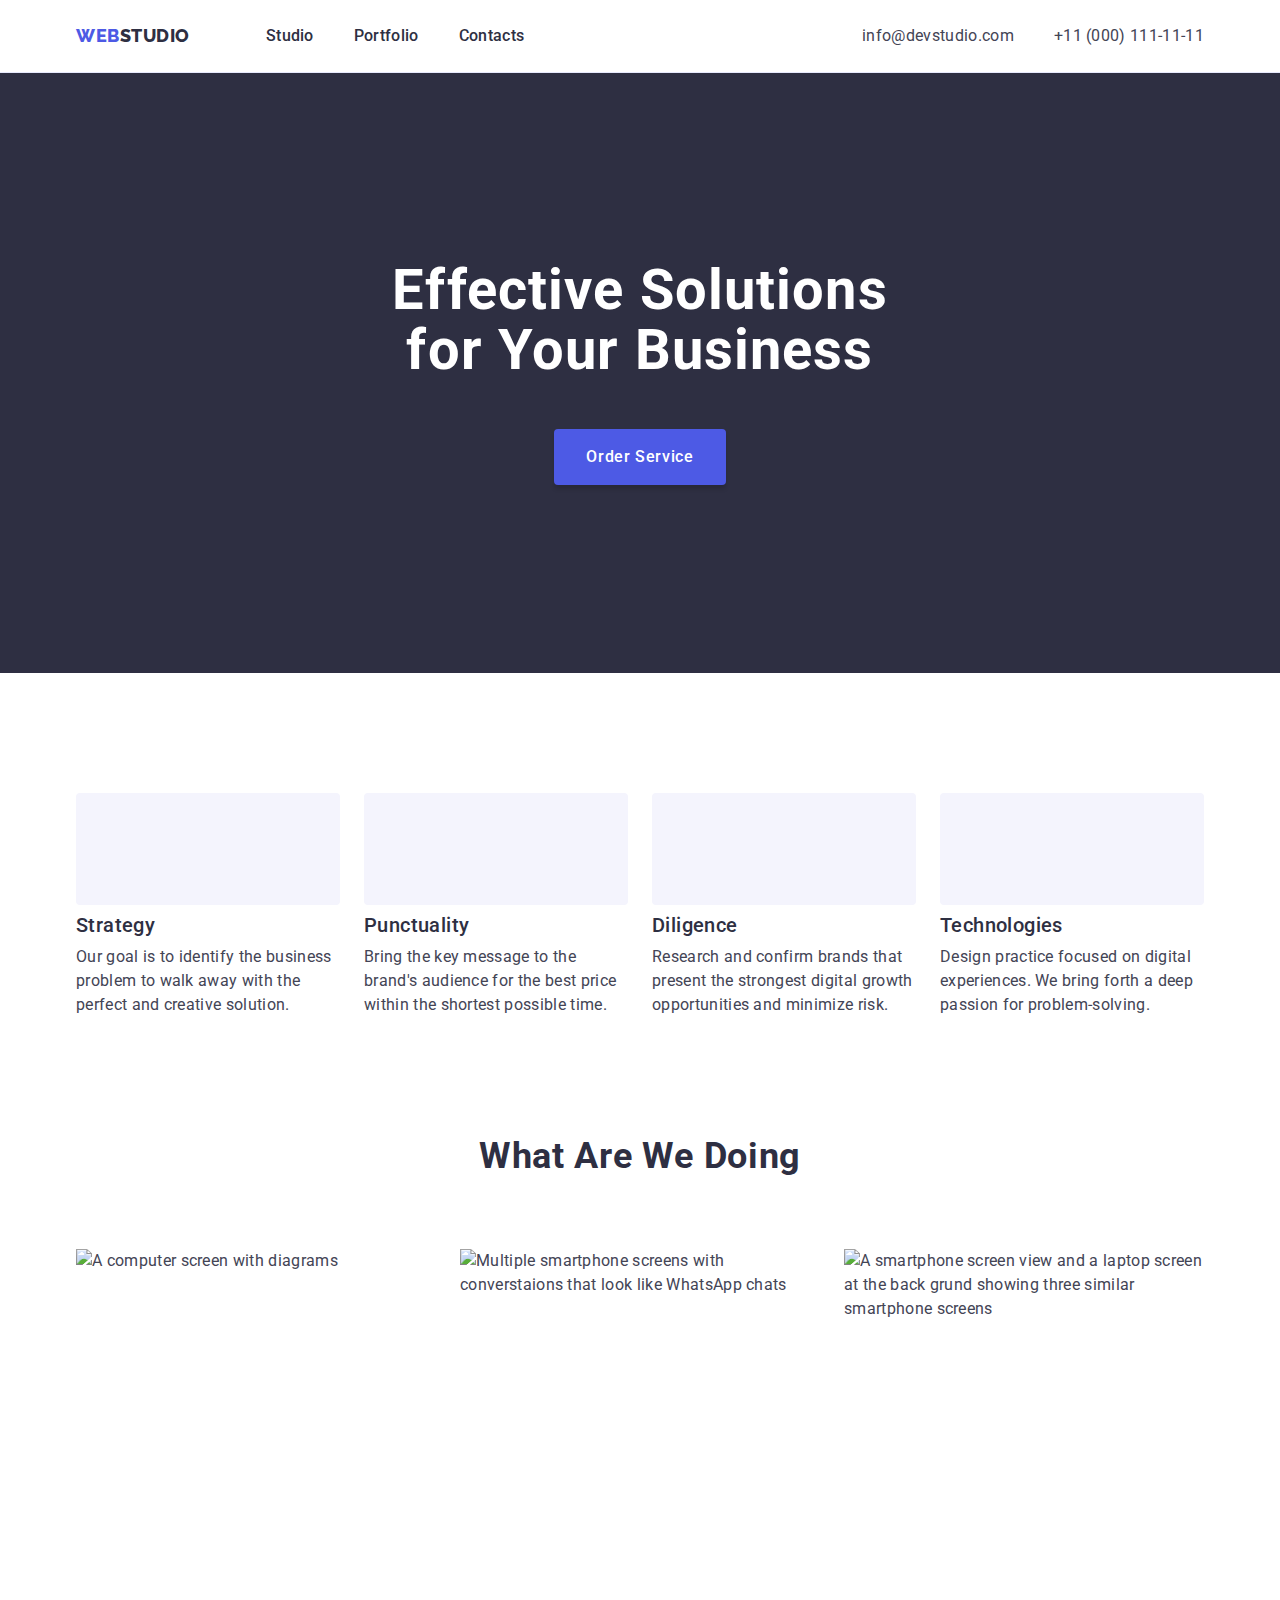
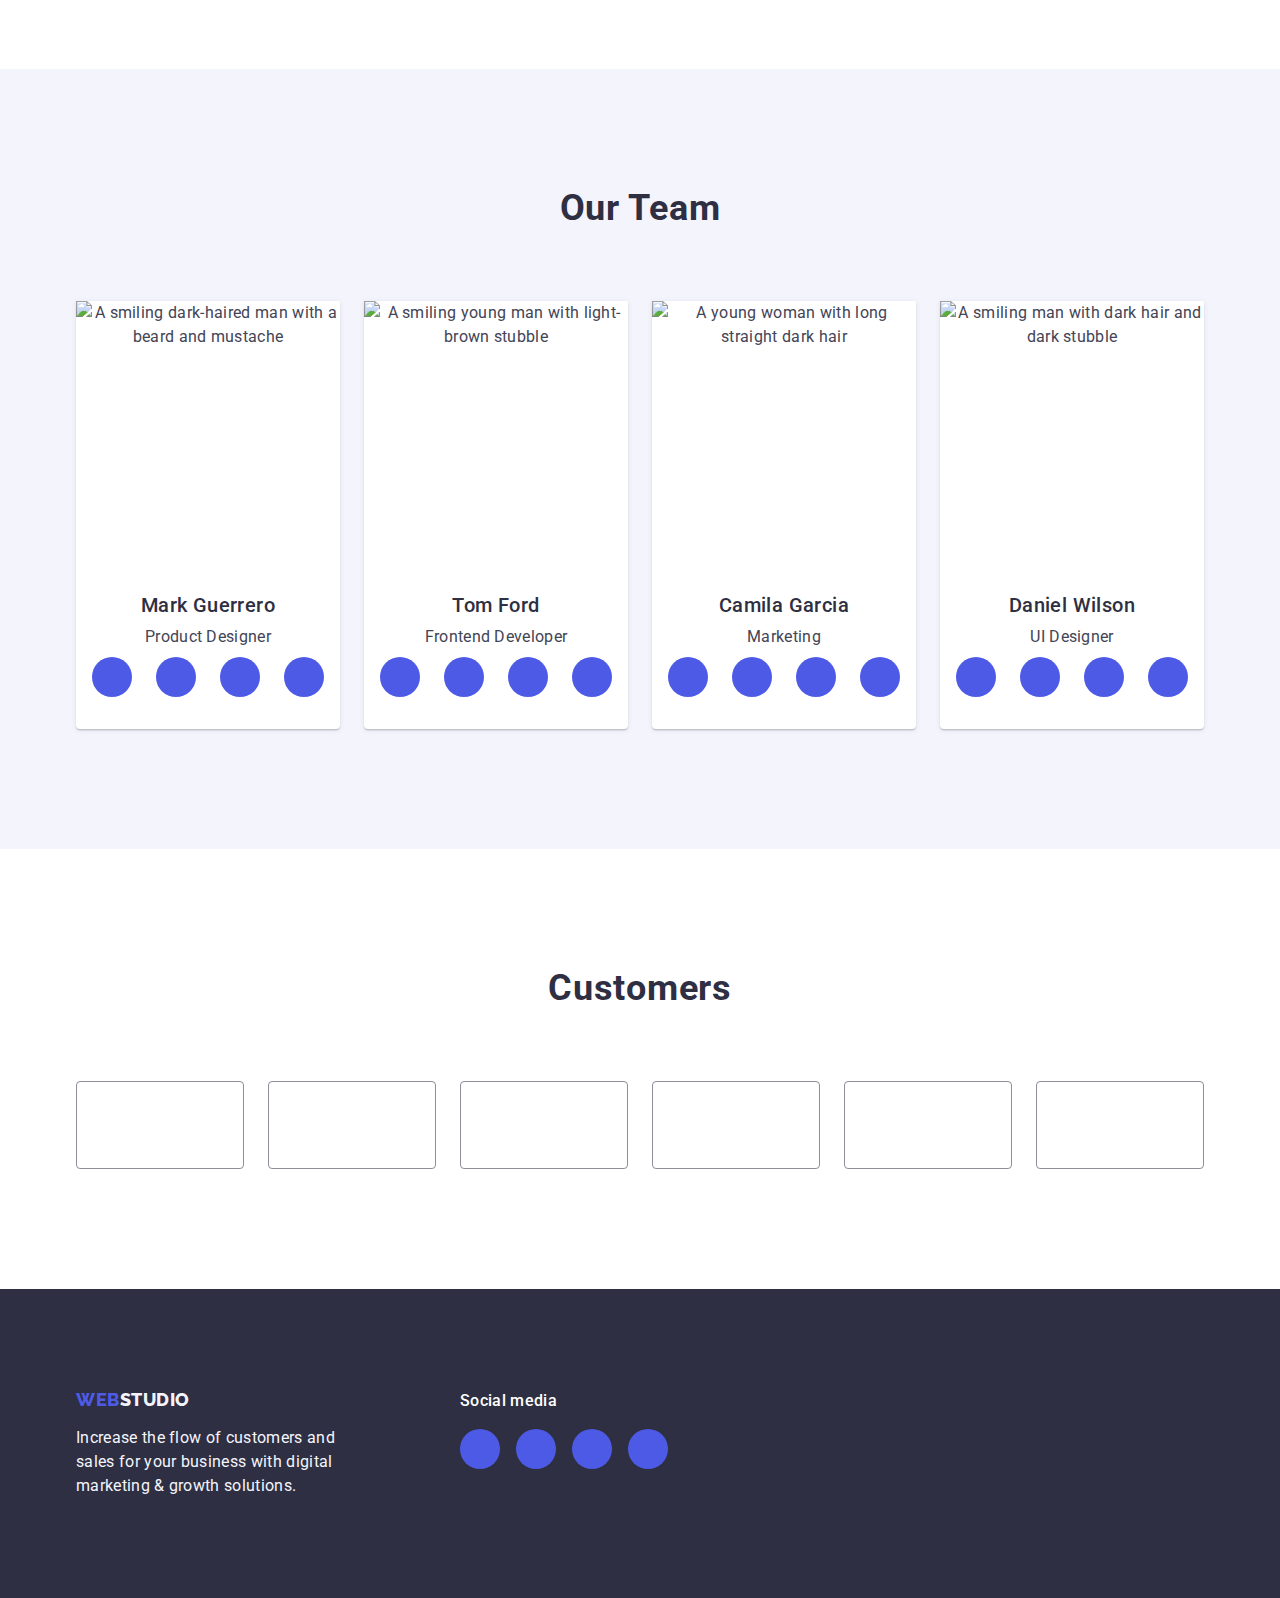
==== index.html @ 1d595c3d "HW-04 attempt 3" ====
<!DOCTYPE html>
<html lang="en">
  <head>
    <meta charset="UTF-8" />
    <meta http-equiv="X-UA-Compatible" content="IE=edge" />
    <meta name="viewport" content="width=device-width, initial-scale=1.0" />
    <title>Studio</title>
    <link rel="preconnect" href="https://fonts.googleapis.com" />
    <link rel="preconnect" href="https://fonts.gstatic.com" crossorigin />
    <link
      href="https://fonts.googleapis.com/css2?family=Raleway:wght@800&family=Roboto:wght@400;500;700;900&display=swap"
      rel="stylesheet" />
    <link
      rel="stylesheet"
      href="https://cdnjs.cloudflare.com/ajax/libs/modern-normalize/1.1.0/modern-normalize.min.css" />
    <link rel="stylesheet" href="./css/styles.css" />
  </head>

  <body>
    <!--Header-->
    <header class="header">
      <div class="container">
        <nav class="site-nav">
          <a class="link logo" href="./index.html"
            >Web<span class="logo-dark">Studio</span></a
          >
          <ul class="site-nav list">
            <li class="item"><a href="./index.html" class="link">Studio</a></li>
            <li class="item">
              <a href="./portfolio.html" class="link">Portfolio</a>
            </li>
            <li class="item"><a href="" class="link">Contacts</a></li>
          </ul>
        </nav>
        <address class="contact-nav">
          <ul class="contact-nav list">
            <li class="item">
              <a href="mailto:info@devstudio.com" class="link"
                >info@devstudio.com</a
              >
            </li>
            <li class="item">
              <a href="tel:+110001111111" class="link">+11 (000) 111-11-11</a>
            </li>
          </ul>
        </address>
      </div>
    </header>

    <!--MAIN-->
    <main>
      <!--Hero-->
      <section class="hero">
        <div class="container">
          <h1 class="hero-title">Effective Solutions for Your Business</h1>
          <button type="button" class="button">Order Service</button>
        </div>
      </section>

      <!--Features-->
      <section class="section features">
        <div class="container">
          <h2 class="section-title" hidden>Our Features</h2>
          <ul class="list feature-list card-set">
            <li class="card-set-item">
              <div class="feature-illustration">
                <svg width="64px" height="64px">
                  <use href="./images/icons.svg#icon-feature-strategy"></use>
                </svg>
              </div>
              <h3 class="item-title">Strategy</h3>
              <p class="paragraph-text">
                Our goal is to identify the business problem to walk away with
                the perfect and creative solution.
              </p>
            </li>
            <li class="card-set-item">
              <div class="feature-illustration">
                <svg width="64px" height="64px">
                  <use href="./images/icons.svg#icon-feature-punctuality"></use>
                </svg>
              </div>
              <h3 class="item-title">Punctuality</h3>
              <p class="paragraph-text">
                Bring the key message to the brand's audience for the best price
                within the shortest possible time.
              </p>
            </li>
            <li class="card-set-item">
              <div class="feature-illustration">
                <svg width="64px" height="64px">
                  <use href="./images/icons.svg#icon-feature-diligence"></use>
                </svg>
              </div>
              <h3 class="item-title">Diligence</h3>
              <p class="paragraph-text">
                Research and confirm brands that present the strongest digital
                growth opportunities and minimize risk.
              </p>
            </li>
            <li class="card-set-item">
              <div class="feature-illustration">
                <svg width="64px" height="64px">
                  <use href="./images/icons.svg#icon-feature-technology"></use>
                </svg>
              </div>
              <h3 class="item-title">Technologies</h3>
              <p class="paragraph-text">
                Design practice focused on digital experiences. We bring forth a
                deep passion for problem-solving.
              </p>
            </li>
          </ul>
        </div>
      </section>

      <!--Work-->
      <section class="section work">
        <div class="container">
          <h2 class="section-title">What are we doing</h2>
          <ul class="list work-list card-set">
            <li class="card-set-item">
              <img
                src="./images/service1.jpg"
                width="360"
                height="300"
                alt="A computer screen with diagrams" />
            </li>
            <li class="card-set-item">
              <img
                src="./images/service2.jpg"
                width="360"
                height="300"
                alt="Multiple smartphone screens with converstaions that look like WhatsApp chats" />
            </li>
            <li class="card-set-item">
              <img
                src="./images/service3.jpg"
                width="360"
                height="300"
                alt="A smartphone screen view and a laptop screen at the back grund showing three similar smartphone screens" />
            </li>
          </ul>
        </div>
      </section>

      <!--Team-->
      <section class="section team">
        <div class="container">
          <h2 class="section-title">Our Team</h2>
          <ul class="list team-list card-set">
            <li class="card-set-item">
              <img
                src="./images/team-mark-guerrero.jpg"
                width="264"
                height="260"
                alt="A smiling dark-haired man with a beard and mustache" />
              <div class="card-content">
                <h3 class="item-title">Mark Guerrero</h3>
                <p class="paragraph-text">Product Designer</p>
                <ul class="list socials">
                  <li class="socials-item">
                    <a
                      class="socials-link link"
                      href=""
                      target="_blank"
                      rel="noopener noreferrer"
                      aria-label="instagram">
                      <svg class="socials-icon" width="16" height="16">
                        <use
                          href="./images/icons.svg#icon-social-instagram"></use>
                      </svg>
                    </a>
                  </li>
                  <li class="socials-item">
                    <a
                      class="socials-link link"
                      href=""
                      target="_blank"
                      rel="noopener noreferrer"
                      aria-label="twitter">
                      <svg class="socials-icon" width="16" height="16">
                        <use
                          href="./images/icons.svg#icon-social-twitter"></use>
                      </svg>
                    </a>
                  </li>
                  <li class="socials-item">
                    <a
                      class="socials-link link"
                      href=""
                      target="_blank"
                      rel="noopener noreferrer"
                      aria-label="facebook"
                      ><svg class="socials-icon" width="16" height="16">
                        <use
                          href="./images/icons.svg#icon-social-facebook"></use>
                      </svg>
                    </a>
                  </li>
                  <li class="socials-item">
                    <a
                      class="socials-link link"
                      href=""
                      target="_blank"
                      rel="noopener noreferrer"
                      aria-label="linked in"
                      ><svg class="socials-icon" width="16" height="16">
                        <use
                          href="./images/icons.svg#icon-social-linkedin"></use>
                      </svg>
                    </a>
                  </li>
                </ul>
              </div>
            </li>
            <li class="card-set-item">
              <img
                src="./images/team-tom-ford.jpg"
                width="264"
                height="260"
                alt="A smiling young man with light-brown stubble" />
              <div class="card-content">
                <h3 class="item-title">Tom Ford</h3>
                <p class="paragraph-text">Frontend Developer</p>
                <ul class="list socials">
                  <li class="socials-item">
                    <a
                      class="socials-link link"
                      href=""
                      target="_blank"
                      rel="noopener noreferrer"
                      aria-label="instagram">
                      <svg class="socials-icon" width="16" height="16">
                        <use
                          href="./images/icons.svg#icon-social-instagram"></use>
                      </svg>
                    </a>
                  </li>
                  <li class="socials-item">
                    <a
                      class="socials-link link"
                      href=""
                      target="_blank"
                      rel="noopener noreferrer"
                      aria-label="twitter">
                      <svg class="socials-icon" width="16" height="16">
                        <use
                          href="./images/icons.svg#icon-social-twitter"></use>
                      </svg>
                    </a>
                  </li>
                  <li class="socials-item">
                    <a
                      class="socials-link link"
                      href=""
                      target="_blank"
                      rel="noopener noreferrer"
                      aria-label="facebook"
                      ><svg class="socials-icon" width="16" height="16">
                        <use
                          href="./images/icons.svg#icon-social-facebook"></use>
                      </svg>
                    </a>
                  </li>
                  <li class="socials-item">
                    <a
                      class="socials-link link"
                      href=""
                      target="_blank"
                      rel="noopener noreferrer"
                      aria-label="linked in"
                      ><svg class="socials-icon" width="16" height="16">
                        <use
                          href="./images/icons.svg#icon-social-linkedin"></use>
                      </svg>
                    </a>
                  </li>
                </ul>
              </div>
            </li>
            <li class="card-set-item">
              <img
                src="./images/team-camila-garcia.jpg"
                width="264"
                height="260"
                alt="A young woman with long straight dark hair" />
              <div class="card-content">
                <h3 class="item-title">Camila Garcia</h3>
                <p class="paragraph-text">Marketing</p>
                <ul class="list socials">
                  <li class="socials-item">
                    <a
                      class="socials-link link"
                      href=""
                      target="_blank"
                      rel="noopener noreferrer"
                      aria-label="instagram">
                      <svg class="socials-icon" width="16" height="16">
                        <use
                          href="./images/icons.svg#icon-social-instagram"></use>
                      </svg>
                    </a>
                  </li>
                  <li class="socials-item">
                    <a
                      class="socials-link link"
                      href=""
                      target="_blank"
                      rel="noopener noreferrer"
                      aria-label="twitter">
                      <svg class="socials-icon" width="16" height="16">
                        <use
                          href="./images/icons.svg#icon-social-twitter"></use>
                      </svg>
                    </a>
                  </li>
                  <li class="socials-item">
                    <a
                      class="socials-link link"
                      href=""
                      target="_blank"
                      rel="noopener noreferrer"
                      aria-label="facebook"
                      ><svg class="socials-icon" width="16" height="16">
                        <use
                          href="./images/icons.svg#icon-social-facebook"></use>
                      </svg>
                    </a>
                  </li>
                  <li class="socials-item">
                    <a
                      class="socials-link link"
                      href=""
                      target="_blank"
                      rel="noopener noreferrer"
                      aria-label="linked in"
                      ><svg class="socials-icon" width="16" height="16">
                        <use
                          href="./images/icons.svg#icon-social-linkedin"></use>
                      </svg>
                    </a>
                  </li>
                </ul>
              </div>
            </li>
            <li class="card-set-item">
              <img
                src="./images/team-daniel-wilson.jpg"
                width="264"
                height="260"
                alt="A smiling man with dark hair and dark stubble" />
              <div class="card-content">
                <h3 class="item-title">Daniel Wilson</h3>
                <p class="paragraph-text">UI Designer</p>
                <ul class="list socials">
                  <li class="socials-item">
                    <a
                      class="socials-link link"
                      href=""
                      target="_blank"
                      rel="noopener noreferrer"
                      aria-label="instagram">
                      <svg class="socials-icon" width="16" height="16">
                        <use
                          href="./images/icons.svg#icon-social-instagram"></use>
                      </svg>
                    </a>
                  </li>
                  <li class="socials-item">
                    <a
                      class="socials-link link"
                      href=""
                      target="_blank"
                      rel="noopener noreferrer"
                      aria-label="twitter">
                      <svg class="socials-icon" width="16" height="16">
                        <use
                          href="./images/icons.svg#icon-social-twitter"></use>
                      </svg>
                    </a>
                  </li>
                  <li class="socials-item">
                    <a
                      class="socials-link link"
                      href=""
                      target="_blank"
                      rel="noopener noreferrer"
                      aria-label="facebook"
                      ><svg class="socials-icon" width="16" height="16">
                        <use
                          href="./images/icons.svg#icon-social-facebook"></use>
                      </svg>
                    </a>
                  </li>
                  <li class="socials-item">
                    <a
                      class="socials-link link"
                      href=""
                      target="_blank"
                      rel="noopener noreferrer"
                      aria-label="linked in"
                      ><svg class="socials-icon" width="16" height="16">
                        <use
                          href="./images/icons.svg#icon-social-linkedin"></use>
                      </svg>
                    </a>
                  </li>
                </ul>
              </div>
            </li>
          </ul>
        </div>
      </section>

      <!--Customers-->
      <section class="section customers">
        <div class="container">
          <h2 class="section-title">Customers</h2>
          <ul class="list customers-list card-set">
            <li class="card-set-item">
              <a
                class="customers-link link"
                href=""
                target="_blank"
                rel="noopener noreferrer"
                aria-label="Customer 1">
                <svg class="customers-icon" width="104" height="56">
                  <use href="./images/icons.svg#icon-customer1"></use>
                </svg>
              </a>
            </li>
            <li class="card-set-item">
              <a
                class="customers-link link"
                href=""
                target="_blank"
                rel="noopener noreferrer"
                aria-label="Customer 2">
                <svg class="customers-icon" width="104" height="56">
                  <use href="./images/icons.svg#icon-customer2"></use>
                </svg>
              </a>
            </li>
            <li class="card-set-item">
              <a
                class="customers-link link"
                href=""
                target="_blank"
                rel="noopener noreferrer"
                aria-label="Customer 3">
                <svg class="customers-icon" width="104" height="56">
                  <use href="./images/icons.svg#icon-customer3"></use>
                </svg>
              </a>
            </li>
            <li class="card-set-item">
              <a
                class="customers-link link"
                href=""
                target="_blank"
                rel="noopener noreferrer"
                aria-label="Customer 4">
                <svg class="customers-icon" width="104" height="56">
                  <use href="./images/icons.svg#icon-customer4"></use>
                </svg>
              </a>
            </li>
            <li class="card-set-item">
              <a
                class="customers-link link"
                href=""
                target="_blank"
                rel="noopener noreferrer"
                aria-label="Customer 5">
                <svg class="customers-icon" width="104" height="56">
                  <use href="./images/icons.svg#icon-customer5"></use>
                </svg>
              </a>
            </li>
            <li class="card-set-item">
              <a
                class="customers-link link"
                href=""
                target="_blank"
                rel="noopener noreferrer"
                aria-label="Customer 6">
                <svg class="customers-icon" width="104" height="56">
                  <use href="./images/icons.svg#icon-customer6"></use>
                </svg>
              </a>
            </li>
          </ul>
        </div>
      </section>
    </main>

    <!--Footer-->
    <footer class="footer">
      <div class="container footer-set">
        <div class="block-one">
          <a class="link logo" href="./index.html"
            >Web<span class="logo-light">Studio</span></a
          >
          <p class="footer-text">
            Increase the flow of customers and sales for your business with
            digital marketing & growth solutions.
          </p>
        </div>
        <div class="block-two">
          <p class="footer-text-bold">Social media</p>
          <ul class="list socials">
            <li class="socials-item">
              <a
                class="socials-link link"
                href=""
                target="_blank"
                rel="noopener noreferrer"
                aria-label="instagram">
                <svg class="socials-icon" width="24" height="24">
                  <use href="./images/icons.svg#icon-social-instagram"></use>
                </svg>
              </a>
            </li>
            <li class="socials-item">
              <a
                class="socials-link link"
                href=""
                target="_blank"
                rel="noopener noreferrer"
                aria-label="twitter">
                <svg class="socials-icon" width="24" height="24">
                  <use href="./images/icons.svg#icon-social-twitter"></use>
                </svg>
              </a>
            </li>
            <li class="socials-item">
              <a
                class="socials-link link"
                href=""
                target="_blank"
                rel="noopener noreferrer"
                aria-label="facebook"
                ><svg class="socials-icon" width="24" height="24">
                  <use href="./images/icons.svg#icon-social-facebook"></use>
                </svg>
              </a>
            </li>
            <li class="socials-item">
              <a
                class="socials-link link"
                href=""
                target="_blank"
                rel="noopener noreferrer"
                aria-label="linked in"
                ><svg class="socials-icon" width="24" height="24">
                  <use href="./images/icons.svg#icon-social-linkedin"></use>
                </svg>
              </a>
            </li>
          </ul>
        </div>
      </div>
    </footer>
  </body>
</html>
---- css/styles.css ----
/* 
    кольори текста логотипа: #4D5AE5, #2E2F42, #F4F4FD
    колір текста навігації та заголовків: #2E2F42
    колір телефона та мейла: #434455
    колір текста на банері: #FFFFFF
    колір осн. текста (в секціях, картках портфоліо): #434455
    колір текста на кнопці: #FFFFFF
    колір фону верхньої секції та футера: #2E2F42
    колір фону нашої команди: #F4F4FD
    колір рамок: #E7E9FC
    колір кнопок портфоліо: #F4F4FD
    колір акценту кнопки фільтру портфоліо: #404BBF
    колір текста в футері: #F4F4FD
    */

:root {
  --dark-text-color: #2e2f42;
  --brand-color: #4d5ae5;
  --light-text-color: #f4f4fd;
  --subtle-text-color: #8e8f99;
  --primary-text-color: #434455;
  --white-text-color: #ffffff;
  --black-text-color: #000000;
  --primary-bg-color: #ffffff;
  --light-bg-color: #f4f4fd;
  --dark-bg-color: #2e2f42;
  --border-color: #e7e9fc;
  --accent-color: #404bbf;
  --success-color: #31d0aa;
  --indent: 48px 24px;
}

/* Box sizing (Те саме прописано в modern-normalize)
html {
  box-sizing: border-box;
}
*,
*::before,
*::after {
  box-sizing: inherit;
}
*/

/* 
==========================================
Reset 
==========================================
*/

h1,
h2,
h3,
h4,
h5,
h6,
p {
  margin: 0;
}

ul,
ol {
  padding: 0;
  margin: 0;
}

img {
  display: block;
}

/* 
==========================================
Styles 
==========================================
*/

body {
  background-color: var(--primary-bg-color);
  color: var(--primary-text-color);
  font-family: Roboto, sans-serif;
  font-size: 16px;
  line-height: 1.5;
  letter-spacing: 0.02em;
}

.paragraph-text {
  color: var(--primary-text-color);
  font-size: 16px;
}

.logo {
  font-family: Raleway, sans-serif;
  font-weight: 800;
  font-size: 18px;
  line-height: 1.17;
  letter-spacing: 0.03em;
  text-transform: uppercase;
  color: var(--brand-color);
}

.logo-dark {
  color: var(--dark-text-color);
}

.logo-light {
  color: var(--light-text-color);
}

.list {
  list-style: none;
}

.link {
  text-decoration: none;
}

.button {
  display: inline-block;
  border: none;
  border-radius: 4px;
  cursor: pointer;
  font-family: inherit;
  font-weight: 500;
  font-size: 16px;
  line-height: 1.5;
  letter-spacing: 0.04em;
}

.container {
  width: 1158px;
  margin: 0 auto;
  padding-left: 15px;
  padding-right: 15px;
}

.section {
  padding-top: 120px;
  padding-bottom: 120px;
}

.section-title {
  margin-top: 0;
  margin-bottom: 72px;
  color: var(--dark-text-color);
  font-size: 36px;
  line-height: 1.11;
  text-align: center;
  letter-spacing: 0.02em;
  text-transform: capitalize;
}

.item-title {
  margin-top: 0;
  margin-bottom: 8px;
  color: var(--dark-text-color);
  font-weight: 500;
  font-size: 20px;
  line-height: 1.2;
  letter-spacing: 0.02em;
}

/* ========== Card set ========== */

.card-set {
  display: flex;
  flex-wrap: wrap;
  gap: var(--indent);
}

.card-set-item {
  flex-basis: calc((100% - var(--indent) * (var(--items) - 1)) / var(--items));
}

/* ========== Header ========== */

.header {
  background: var(--primary-bg-color);
  border-bottom: 1px solid var(--border-color);
  box-shadow: 0px 2px 1px rgba(46, 47, 66, 0.08),
    0px 1px 1px rgba(46, 47, 66, 0.16), 0px 1px 6px rgba(46, 47, 66, 0.08);
}

.header .container {
  display: flex;
  align-items: center;
}

.header .link {
  display: block;
  padding-top: 24px;
  padding-bottom: 24px;
}

.header .logo {
  margin-right: 76px;
}

/* ========== site-nav, contact-nav ========== */

.site-nav {
  display: flex;
  margin-right: auto;
  align-items: center;
}

.contact-nav {
  display: flex;
  margin-left: auto;
  font-style: normal;
}

.site-nav.list,
.contact-nav.list {
  gap: 40px;
}

/*
.site-nav.list .item:not(:last-child),
.contact-nav.list .item:not(:last-child) {
  margin-right: 40px;
}
*/
/*
.site-nav.list .link,
.contact-nav.list .link {
  padding-top: 24px;
  padding-bottom: 24px;
}
*/

.site-nav.list .link {
  color: var(--dark-text-color);
  font-weight: 500;
}
.contact-nav.list .link {
  color: var(--primary-text-color);
}
.site-nav .link:hover,
.site-nav .link:focus,
.contact-nav .link:hover,
.contact-nav .link:focus {
  color: var(--accent-color);
}
.site-nav .link.current {
  color: var(--accent-color);
}

/* ========== Hero ========== */

/* Hero background */

.hero {
  max-width: 1440px;
  margin-left: auto;
  margin-right: auto;
  background-color: var(--dark-bg-color);
  background-image: linear-gradient(
      rgba(46, 47, 66, 0.7),
      rgba(46, 47, 66, 0.7)
    ),
    url("../images/hero.jpg");
  background-repeat: no-repeat;
  background-position: center;
  background-size: cover;
  text-align: center;
  padding: 188px 0;
}

/* Hero title. Effective Solutions for Your Business */
.hero-title {
  max-width: 496px;
  margin-top: 0;
  margin-bottom: 48px;
  margin-left: auto;
  margin-right: auto;
  font-size: 56px;
  line-height: 1.07;
  letter-spacing: 0.02em;
  color: var(--white-text-color);
}

/* Hero button. Order Service */
.hero .button {
  display: block;
  margin: auto;
  padding: 16px 32px;
  background-color: var(--brand-color);
  color: var(--white-text-color);
  box-shadow: 0px 4px 4px rgba(0, 0, 0, 0.15);
}
.hero .button:hover,
.hero .button:focus {
  background-color: var(--accent-color);
  color: var(--white-text-color);
}

/* ========== Sections ========== */

/* ========== Features ========== */

.section.features {
  padding-bottom: 0;
}

.feature-list {
  --items: 4;
  gap: 24px;
}

.feature-list .card-set-item {
  max-width: 264px;
}

.feature-list .title {
  color: var(--title-text-color);
}

.feature-illustration {
  display: flex;
  justify-content: center;
  align-items: center;
  height: 112px;
  padding: 24px 100px;
  margin-bottom: 8px;
  border-radius: 4px;
  background-color: var(--light-bg-color);
}

/*
.feature-list .card-set-item::before {
  display: block;
  content: ‘’;
  height: 112px;
  background-size: contain;
  background-repeat: no-repeat;
  background-position: center;
  background-color: --light-bg-color;
}
*/

/*
.feature-list {
  display: flex;
  justify-content: center;
}
.feature-list .item {
  width: 264px;
}
.feature-list .item:not(:last-child) {
  margin-right: 24px;
}
*/

/* Work */

.work-list {
  --items: 3;
  gap: 24px;
}

/*
.work-list {
  display: flex;
  justify-content: center;
}
.work-list .item:not(:last-child) {
  margin-right: 24px;
}
*/

/* Team */

.team {
  background-color: var(--light-bg-color);
}

.team-list {
  --items: 4;
  gap: 24px;
}

.team-list .card-set-item {
  flex-basis: calc((100% - 3 * 24px) / 4);
  border-radius: 0px 0px 4px 4px;
  background-color: var(--primary-bg-color);
  box-shadow: 0px 1px 6px rgba(46, 47, 66, 0.08),
    0px 1px 1px rgba(46, 47, 66, 0.16), 0px 2px 1px rgba(46, 47, 66, 0.08);
  text-align: center;
}

/*
.team-list {
  display: flex;
  justify-content: center;
}
.team-list .item:not(:last-child) {
  margin-right: 24px;
}
*/

.card-content {
  padding: 32px 16px;
}

.team-list .title {
  color: var(--title-text-color);
}

.team-list .paragraph-text {
  margin-bottom: 8px;
}

.team .socials {
  display: flex;
  justify-content: center;
  align-items: center;
  gap: 24px;
}

.team .socials-link {
  display: flex;
  justify-content: center;
  align-items: center;
  width: 40px;
  height: 40px;
  background-color: var(--brand-color);
  border-radius: 50%;
}

.team .socials-link:hover,
.team .socials-link:focus {
  background-color: var(--success-color);
}

.customers .section-title {
  line-height: 1.11;
}

.customers-list {
  --items: 6;
  gap: 24px;
}

.customers-list .card-set-item {
  flex-basis: calc((100% - 5 * 24px) / 6);
}

.customers-link {
  display: flex;
  justify-content: center;
  align-items: center;
  width: 168px;
  height: 88px;
  background-color: var(--primary-bg-color);
  border: 1px solid var(--subtle-text-color);
  border-radius: 4px;
  color: var(--subtle-text-color);
}

.customers-link:hover,
.customers-link:focus {
  border-color: var(--accent-color);
  color: var(--accent-color);
}

.customers-icon {
  fill: currentColor;
  width: 100%;
  height: 100%;
}

/*.customers-list .card-set-item {
  width: 168px;
  height: 88px;
  border: 1px solid var(--subtle-text-color);
  border-radius: 4px;
  background-color: var(--primary-bg-color);
  text-align: center;
}
*/

/* ========== Portfolio ========== */

.section.portfolio {
  padding-top: 96px;
}

.portfolio-filter {
  display: flex;
  justify-content: center;
  margin-bottom: 72px;
}

.portfolio-filter .item:not(:last-child) {
  margin-right: 24px;
}

.portfolio .button {
  padding: 12px 24px;
  background-color: var(--light-bg-color);
  border: 1px solid var(--border-color);
  color: var(--brand-color);
}

.portfolio .button:hover,
.portfolio .button:focus {
  background-color: var(--accent-color);
  color: var(--white-text-color);
  border: 1px solid transparent;
  box-shadow: 0px 3px 1px rgba(0, 0, 0, 0.1), 0px 2px 1px rgba(0, 0, 0, 0.08),
    0px 2px 2px rgba(0, 0, 0, 0.12);
}

.portfolio-list {
  --items: 3;
}

.portfolio-list .link {
  display: block;
}

.portfolio-list .link:hover,
.portfolio-list .link:focus {
  box-shadow: 0px 1px 6px rgba(46, 47, 66, 0.08),
    0px 1px 1px rgba(46, 47, 66, 0.16), 0px 2px 1px rgba(46, 47, 66, 0.08);
}

.portfolio-list .card-content {
  border-right: 1px solid var(--border-color);
  border-bottom: 1px solid var(--border-color);
  border-left: 1px solid var(--border-color);
}

/*
.portfolio-list {
  display: flex;
  flex-wrap: wrap;
  justify-content: center;
}
.portfolio-list .item {
  margin-right: 24px;
  margin-bottom: 48px;
}
.portfolio-list .item:nth-child(3n) {
  margin-right: 0;
}
.portfolio-list .item:nth-last-child(-n + 3) {
  margin-bottom: 0;
}
*/

.portfolio-list .title {
  color: var(--title-text-color);
}

/* ========== Footer ========== */

.footer {
  padding-top: 100px;
  padding-bottom: 100px;
  background-color: var(--dark-bg-color);
}

.footer-set {
  display: flex;
  align-items: baseline;
}

.footer .logo {
  display: inline-block;
  margin-bottom: 16px;
}

.footer-text {
  color: var(--light-text-color);
}

.footer-text-bold {
  font-size: 16px;
  font-weight: 500;
  line-height: 1.5;
  letter-spacing: 0.02em;
  color: var(--white-text-color);
  margin-bottom: 16px;
}

.block-one {
  max-width: 264px;
  margin-right: 120px;
}

.block-two {
  max-width: 208px;
}

.footer .socials {
  display: flex;
  align-items: center;
  gap: 16px;
}

.footer .socials-link {
  display: flex;
  justify-content: center;
  align-items: center;
  width: 40px;
  height: 40px;
  background-color: var(--brand-color);
  border-radius: 50%;
}

.footer .socials-link:hover,
.footer .socials-link:focus {
  background-color: var(--success-color);
}
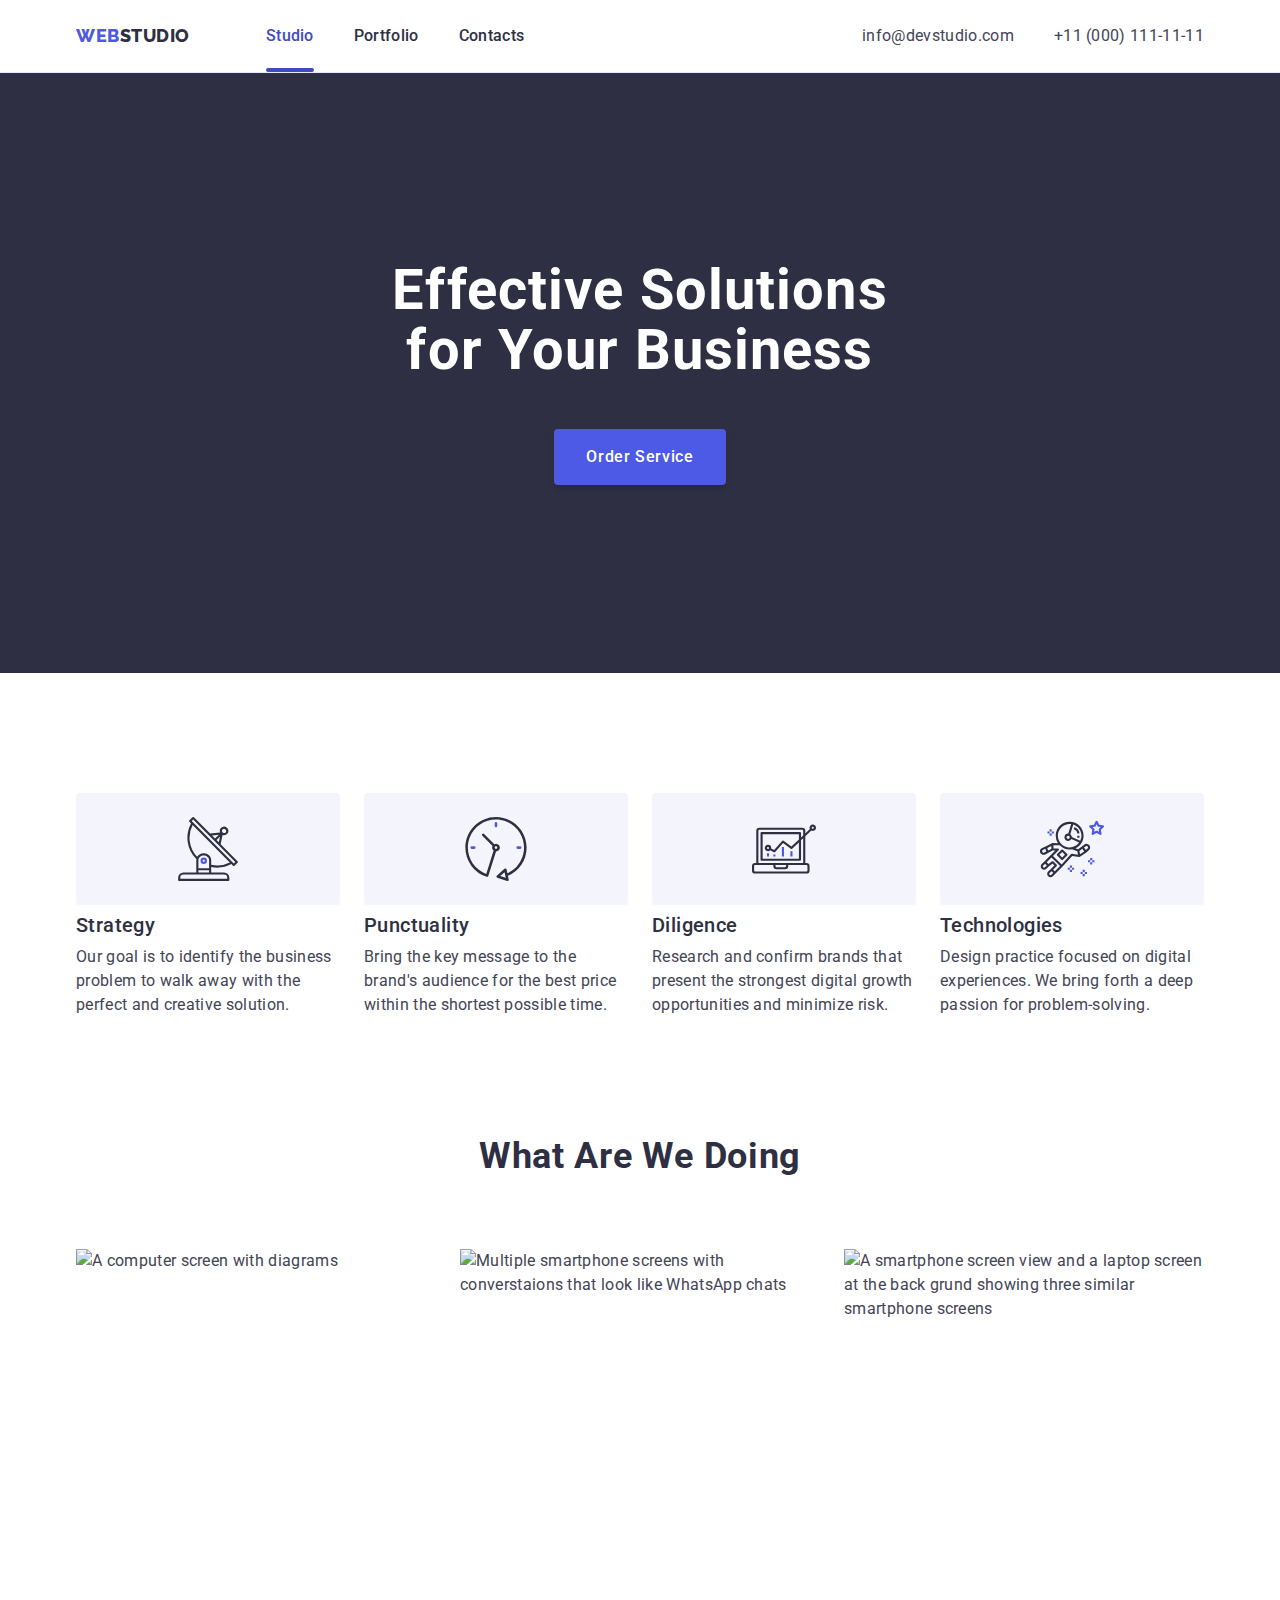
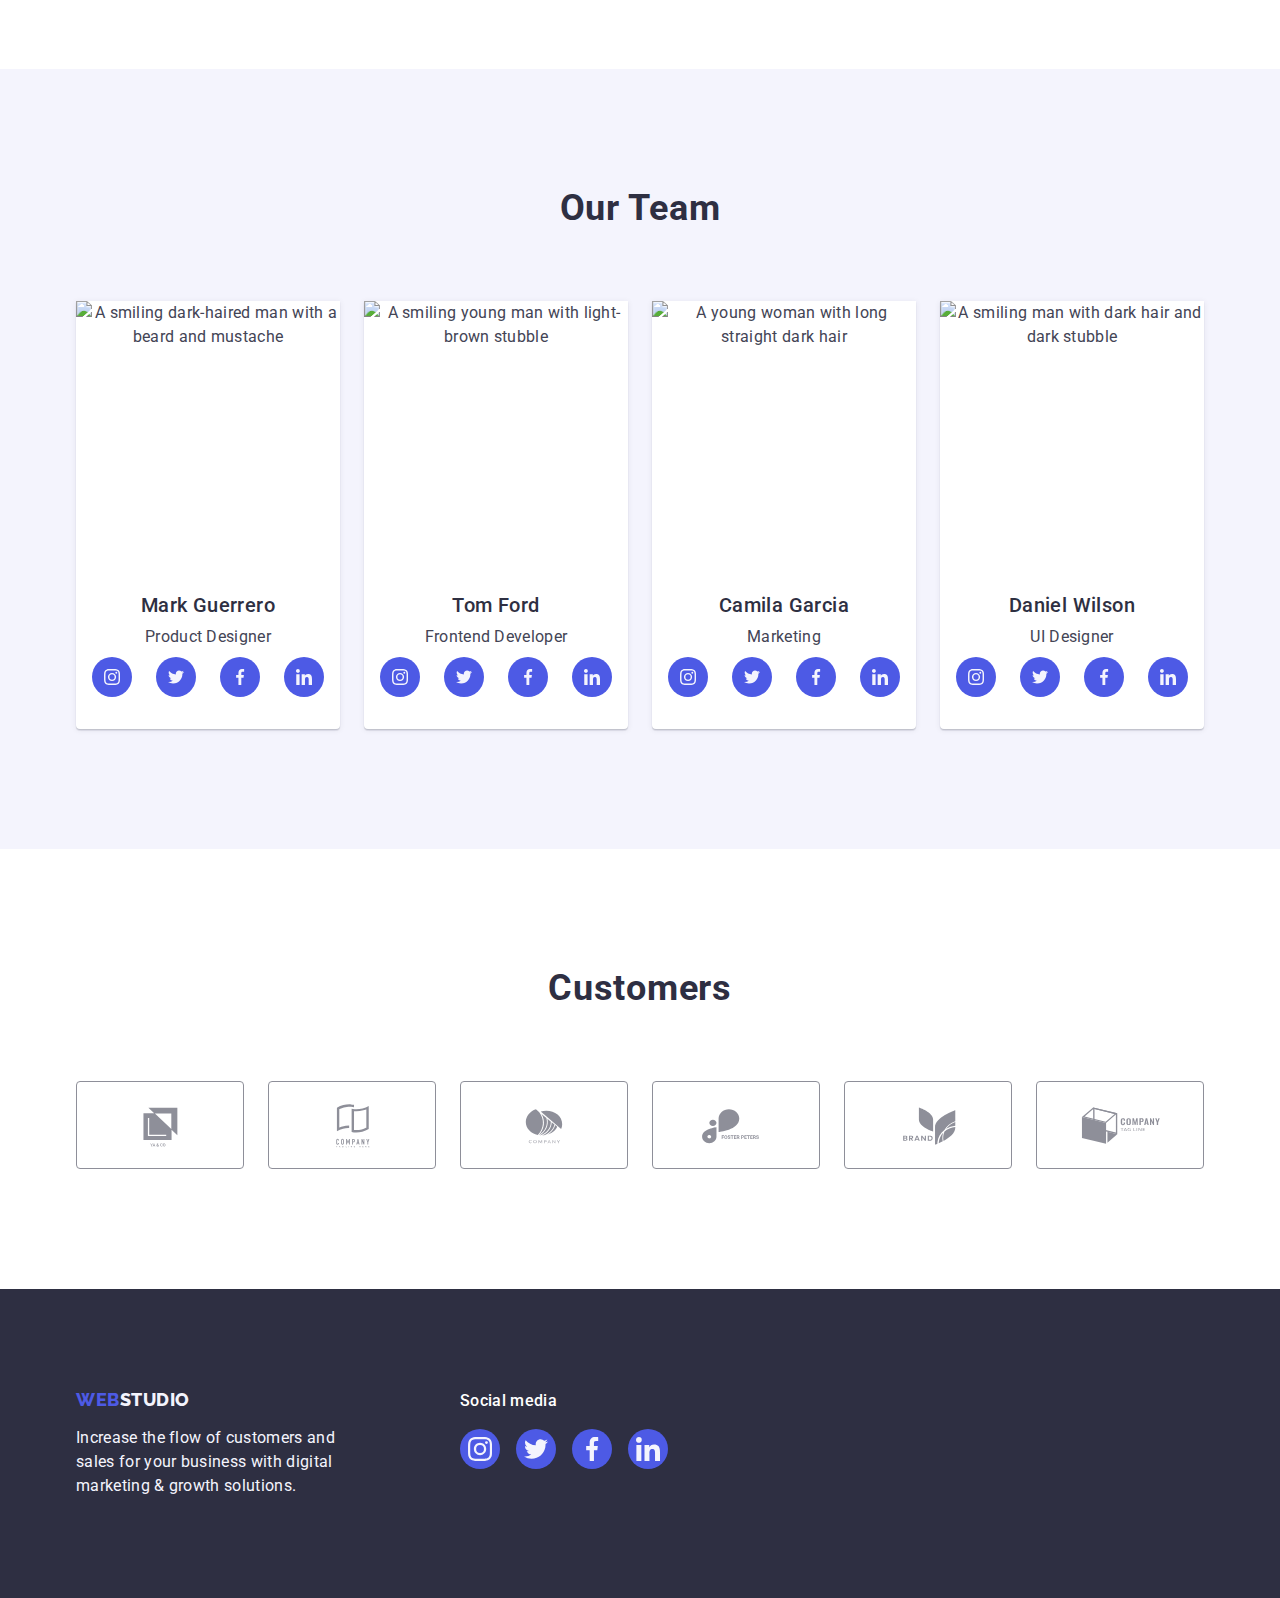
==== commit 32cfbcb7: "almost all - modal, overlay, transitions" ====
--- a/index.html
+++ b/index.html
@@ -21,11 +21,9 @@
     <header class="header">
       <div class="container">
         <nav class="site-nav">
-          <a class="link logo" href="./index.html"
-            >Web<span class="logo-dark">Studio</span></a
-          >
+          <a class="link logo" href="./index.html">Web<span class="logo-dark">Studio</span></a>
           <ul class="site-nav list">
-            <li class="item"><a href="./index.html" class="link">Studio</a></li>
+            <li class="item"><a href="./index.html" class="link current">Studio</a></li>
             <li class="item">
               <a href="./portfolio.html" class="link">Portfolio</a>
             </li>
@@ -35,9 +33,7 @@
         <address class="contact-nav">
           <ul class="contact-nav list">
             <li class="item">
-              <a href="mailto:info@devstudio.com" class="link"
-                >info@devstudio.com</a
-              >
+              <a href="mailto:info@devstudio.com" class="link">info@devstudio.com</a>
             </li>
             <li class="item">
               <a href="tel:+110001111111" class="link">+11 (000) 111-11-11</a>
@@ -53,61 +49,57 @@
       <section class="hero">
         <div class="container">
           <h1 class="hero-title">Effective Solutions for Your Business</h1>
-          <button type="button" class="button">Order Service</button>
+          <button type="button" class="button" data-modal-open>Order Service</button>
         </div>
       </section>
 
       <!--Features-->
       <section class="section features">
         <div class="container">
-          <h2 class="section-title" hidden>Our Features</h2>
+          <h2 class="section-title visually-hidden">Our Features</h2>
           <ul class="list feature-list card-set">
             <li class="card-set-item">
               <div class="feature-illustration">
-                <svg width="64px" height="64px">
+                <svg width="64" height="64">
                   <use href="./images/icons.svg#icon-feature-strategy"></use>
                 </svg>
               </div>
               <h3 class="item-title">Strategy</h3>
               <p class="paragraph-text">
-                Our goal is to identify the business problem to walk away with
-                the perfect and creative solution.
+                Our goal is to identify the business problem to walk away with the perfect and creative solution.
               </p>
             </li>
             <li class="card-set-item">
               <div class="feature-illustration">
-                <svg width="64px" height="64px">
+                <svg width="64" height="64">
                   <use href="./images/icons.svg#icon-feature-punctuality"></use>
                 </svg>
               </div>
               <h3 class="item-title">Punctuality</h3>
               <p class="paragraph-text">
-                Bring the key message to the brand's audience for the best price
-                within the shortest possible time.
+                Bring the key message to the brand's audience for the best price within the shortest possible time.
               </p>
             </li>
             <li class="card-set-item">
               <div class="feature-illustration">
-                <svg width="64px" height="64px">
+                <svg width="64" height="64">
                   <use href="./images/icons.svg#icon-feature-diligence"></use>
                 </svg>
               </div>
               <h3 class="item-title">Diligence</h3>
               <p class="paragraph-text">
-                Research and confirm brands that present the strongest digital
-                growth opportunities and minimize risk.
+                Research and confirm brands that present the strongest digital growth opportunities and minimize risk.
               </p>
             </li>
             <li class="card-set-item">
               <div class="feature-illustration">
-                <svg width="64px" height="64px">
+                <svg width="64" height="64">
                   <use href="./images/icons.svg#icon-feature-technology"></use>
                 </svg>
               </div>
               <h3 class="item-title">Technologies</h3>
               <p class="paragraph-text">
-                Design practice focused on digital experiences. We bring forth a
-                deep passion for problem-solving.
+                Design practice focused on digital experiences. We bring forth a deep passion for problem-solving.
               </p>
             </li>
           </ul>
@@ -120,11 +112,7 @@
           <h2 class="section-title">What are we doing</h2>
           <ul class="list work-list card-set">
             <li class="card-set-item">
-              <img
-                src="./images/service1.jpg"
-                width="360"
-                height="300"
-                alt="A computer screen with diagrams" />
+              <img src="./images/service1.jpg" width="360" height="300" alt="A computer screen with diagrams" />
             </li>
             <li class="card-set-item">
               <img
@@ -167,34 +155,21 @@
                       rel="noopener noreferrer"
                       aria-label="instagram">
                       <svg class="socials-icon" width="16" height="16">
-                        <use
-                          href="./images/icons.svg#icon-social-instagram"></use>
-                      </svg>
-                    </a>
-                  </li>
-                  <li class="socials-item">
-                    <a
-                      class="socials-link link"
-                      href=""
-                      target="_blank"
-                      rel="noopener noreferrer"
-                      aria-label="twitter">
-                      <svg class="socials-icon" width="16" height="16">
-                        <use
-                          href="./images/icons.svg#icon-social-twitter"></use>
-                      </svg>
-                    </a>
-                  </li>
-                  <li class="socials-item">
-                    <a
-                      class="socials-link link"
-                      href=""
-                      target="_blank"
-                      rel="noopener noreferrer"
-                      aria-label="facebook"
-                      ><svg class="socials-icon" width="16" height="16">
-                        <use
-                          href="./images/icons.svg#icon-social-facebook"></use>
+                        <use href="./images/icons.svg#icon-social-instagram"></use>
+                      </svg>
+                    </a>
+                  </li>
+                  <li class="socials-item">
+                    <a class="socials-link link" href="" target="_blank" rel="noopener noreferrer" aria-label="twitter">
+                      <svg class="socials-icon" width="16" height="16">
+                        <use href="./images/icons.svg#icon-social-twitter"></use>
+                      </svg>
+                    </a>
+                  </li>
+                  <li class="socials-item">
+                    <a class="socials-link link" href="" target="_blank" rel="noopener noreferrer" aria-label="facebook"
+                      ><svg class="socials-icon" width="16" height="16">
+                        <use href="./images/icons.svg#icon-social-facebook"></use>
                       </svg>
                     </a>
                   </li>
@@ -206,8 +181,7 @@
                       rel="noopener noreferrer"
                       aria-label="linked in"
                       ><svg class="socials-icon" width="16" height="16">
-                        <use
-                          href="./images/icons.svg#icon-social-linkedin"></use>
+                        <use href="./images/icons.svg#icon-social-linkedin"></use>
                       </svg>
                     </a>
                   </li>
@@ -232,34 +206,21 @@
                       rel="noopener noreferrer"
                       aria-label="instagram">
                       <svg class="socials-icon" width="16" height="16">
-                        <use
-                          href="./images/icons.svg#icon-social-instagram"></use>
-                      </svg>
-                    </a>
-                  </li>
-                  <li class="socials-item">
-                    <a
-                      class="socials-link link"
-                      href=""
-                      target="_blank"
-                      rel="noopener noreferrer"
-                      aria-label="twitter">
-                      <svg class="socials-icon" width="16" height="16">
-                        <use
-                          href="./images/icons.svg#icon-social-twitter"></use>
-                      </svg>
-                    </a>
-                  </li>
-                  <li class="socials-item">
-                    <a
-                      class="socials-link link"
-                      href=""
-                      target="_blank"
-                      rel="noopener noreferrer"
-                      aria-label="facebook"
-                      ><svg class="socials-icon" width="16" height="16">
-                        <use
-                          href="./images/icons.svg#icon-social-facebook"></use>
+                        <use href="./images/icons.svg#icon-social-instagram"></use>
+                      </svg>
+                    </a>
+                  </li>
+                  <li class="socials-item">
+                    <a class="socials-link link" href="" target="_blank" rel="noopener noreferrer" aria-label="twitter">
+                      <svg class="socials-icon" width="16" height="16">
+                        <use href="./images/icons.svg#icon-social-twitter"></use>
+                      </svg>
+                    </a>
+                  </li>
+                  <li class="socials-item">
+                    <a class="socials-link link" href="" target="_blank" rel="noopener noreferrer" aria-label="facebook"
+                      ><svg class="socials-icon" width="16" height="16">
+                        <use href="./images/icons.svg#icon-social-facebook"></use>
                       </svg>
                     </a>
                   </li>
@@ -271,8 +232,7 @@
                       rel="noopener noreferrer"
                       aria-label="linked in"
                       ><svg class="socials-icon" width="16" height="16">
-                        <use
-                          href="./images/icons.svg#icon-social-linkedin"></use>
+                        <use href="./images/icons.svg#icon-social-linkedin"></use>
                       </svg>
                     </a>
                   </li>
@@ -297,34 +257,21 @@
                       rel="noopener noreferrer"
                       aria-label="instagram">
                       <svg class="socials-icon" width="16" height="16">
-                        <use
-                          href="./images/icons.svg#icon-social-instagram"></use>
-                      </svg>
-                    </a>
-                  </li>
-                  <li class="socials-item">
-                    <a
-                      class="socials-link link"
-                      href=""
-                      target="_blank"
-                      rel="noopener noreferrer"
-                      aria-label="twitter">
-                      <svg class="socials-icon" width="16" height="16">
-                        <use
-                          href="./images/icons.svg#icon-social-twitter"></use>
-                      </svg>
-                    </a>
-                  </li>
-                  <li class="socials-item">
-                    <a
-                      class="socials-link link"
-                      href=""
-                      target="_blank"
-                      rel="noopener noreferrer"
-                      aria-label="facebook"
-                      ><svg class="socials-icon" width="16" height="16">
-                        <use
-                          href="./images/icons.svg#icon-social-facebook"></use>
+                        <use href="./images/icons.svg#icon-social-instagram"></use>
+                      </svg>
+                    </a>
+                  </li>
+                  <li class="socials-item">
+                    <a class="socials-link link" href="" target="_blank" rel="noopener noreferrer" aria-label="twitter">
+                      <svg class="socials-icon" width="16" height="16">
+                        <use href="./images/icons.svg#icon-social-twitter"></use>
+                      </svg>
+                    </a>
+                  </li>
+                  <li class="socials-item">
+                    <a class="socials-link link" href="" target="_blank" rel="noopener noreferrer" aria-label="facebook"
+                      ><svg class="socials-icon" width="16" height="16">
+                        <use href="./images/icons.svg#icon-social-facebook"></use>
                       </svg>
                     </a>
                   </li>
@@ -336,8 +283,7 @@
                       rel="noopener noreferrer"
                       aria-label="linked in"
                       ><svg class="socials-icon" width="16" height="16">
-                        <use
-                          href="./images/icons.svg#icon-social-linkedin"></use>
+                        <use href="./images/icons.svg#icon-social-linkedin"></use>
                       </svg>
                     </a>
                   </li>
@@ -362,34 +308,21 @@
                       rel="noopener noreferrer"
                       aria-label="instagram">
                       <svg class="socials-icon" width="16" height="16">
-                        <use
-                          href="./images/icons.svg#icon-social-instagram"></use>
-                      </svg>
-                    </a>
-                  </li>
-                  <li class="socials-item">
-                    <a
-                      class="socials-link link"
-                      href=""
-                      target="_blank"
-                      rel="noopener noreferrer"
-                      aria-label="twitter">
-                      <svg class="socials-icon" width="16" height="16">
-                        <use
-                          href="./images/icons.svg#icon-social-twitter"></use>
-                      </svg>
-                    </a>
-                  </li>
-                  <li class="socials-item">
-                    <a
-                      class="socials-link link"
-                      href=""
-                      target="_blank"
-                      rel="noopener noreferrer"
-                      aria-label="facebook"
-                      ><svg class="socials-icon" width="16" height="16">
-                        <use
-                          href="./images/icons.svg#icon-social-facebook"></use>
+                        <use href="./images/icons.svg#icon-social-instagram"></use>
+                      </svg>
+                    </a>
+                  </li>
+                  <li class="socials-item">
+                    <a class="socials-link link" href="" target="_blank" rel="noopener noreferrer" aria-label="twitter">
+                      <svg class="socials-icon" width="16" height="16">
+                        <use href="./images/icons.svg#icon-social-twitter"></use>
+                      </svg>
+                    </a>
+                  </li>
+                  <li class="socials-item">
+                    <a class="socials-link link" href="" target="_blank" rel="noopener noreferrer" aria-label="facebook"
+                      ><svg class="socials-icon" width="16" height="16">
+                        <use href="./images/icons.svg#icon-social-facebook"></use>
                       </svg>
                     </a>
                   </li>
@@ -401,8 +334,7 @@
                       rel="noopener noreferrer"
                       aria-label="linked in"
                       ><svg class="socials-icon" width="16" height="16">
-                        <use
-                          href="./images/icons.svg#icon-social-linkedin"></use>
+                        <use href="./images/icons.svg#icon-social-linkedin"></use>
                       </svg>
                     </a>
                   </li>
@@ -419,72 +351,42 @@
           <h2 class="section-title">Customers</h2>
           <ul class="list customers-list card-set">
             <li class="card-set-item">
-              <a
-                class="customers-link link"
-                href=""
-                target="_blank"
-                rel="noopener noreferrer"
-                aria-label="Customer 1">
+              <a class="customers-link link" href="" target="_blank" rel="noopener noreferrer" aria-label="Customer 1">
                 <svg class="customers-icon" width="104" height="56">
                   <use href="./images/icons.svg#icon-customer1"></use>
                 </svg>
               </a>
             </li>
             <li class="card-set-item">
-              <a
-                class="customers-link link"
-                href=""
-                target="_blank"
-                rel="noopener noreferrer"
-                aria-label="Customer 2">
+              <a class="customers-link link" href="" target="_blank" rel="noopener noreferrer" aria-label="Customer 2">
                 <svg class="customers-icon" width="104" height="56">
                   <use href="./images/icons.svg#icon-customer2"></use>
                 </svg>
               </a>
             </li>
             <li class="card-set-item">
-              <a
-                class="customers-link link"
-                href=""
-                target="_blank"
-                rel="noopener noreferrer"
-                aria-label="Customer 3">
+              <a class="customers-link link" href="" target="_blank" rel="noopener noreferrer" aria-label="Customer 3">
                 <svg class="customers-icon" width="104" height="56">
                   <use href="./images/icons.svg#icon-customer3"></use>
                 </svg>
               </a>
             </li>
             <li class="card-set-item">
-              <a
-                class="customers-link link"
-                href=""
-                target="_blank"
-                rel="noopener noreferrer"
-                aria-label="Customer 4">
+              <a class="customers-link link" href="" target="_blank" rel="noopener noreferrer" aria-label="Customer 4">
                 <svg class="customers-icon" width="104" height="56">
                   <use href="./images/icons.svg#icon-customer4"></use>
                 </svg>
               </a>
             </li>
             <li class="card-set-item">
-              <a
-                class="customers-link link"
-                href=""
-                target="_blank"
-                rel="noopener noreferrer"
-                aria-label="Customer 5">
+              <a class="customers-link link" href="" target="_blank" rel="noopener noreferrer" aria-label="Customer 5">
                 <svg class="customers-icon" width="104" height="56">
                   <use href="./images/icons.svg#icon-customer5"></use>
                 </svg>
               </a>
             </li>
             <li class="card-set-item">
-              <a
-                class="customers-link link"
-                href=""
-                target="_blank"
-                rel="noopener noreferrer"
-                aria-label="Customer 6">
+              <a class="customers-link link" href="" target="_blank" rel="noopener noreferrer" aria-label="Customer 6">
                 <svg class="customers-icon" width="104" height="56">
                   <use href="./images/icons.svg#icon-customer6"></use>
                 </svg>
@@ -499,60 +401,37 @@
     <footer class="footer">
       <div class="container footer-set">
         <div class="block-one">
-          <a class="link logo" href="./index.html"
-            >Web<span class="logo-light">Studio</span></a
-          >
+          <a class="link logo" href="./index.html">Web<span class="logo-light">Studio</span></a>
           <p class="footer-text">
-            Increase the flow of customers and sales for your business with
-            digital marketing & growth solutions.
+            Increase the flow of customers and sales for your business with digital marketing & growth solutions.
           </p>
         </div>
         <div class="block-two">
           <p class="footer-text-bold">Social media</p>
           <ul class="list socials">
             <li class="socials-item">
-              <a
-                class="socials-link link"
-                href=""
-                target="_blank"
-                rel="noopener noreferrer"
-                aria-label="instagram">
+              <a class="socials-link link" href="" target="_blank" rel="noopener noreferrer" aria-label="instagram">
                 <svg class="socials-icon" width="24" height="24">
                   <use href="./images/icons.svg#icon-social-instagram"></use>
                 </svg>
               </a>
             </li>
             <li class="socials-item">
-              <a
-                class="socials-link link"
-                href=""
-                target="_blank"
-                rel="noopener noreferrer"
-                aria-label="twitter">
+              <a class="socials-link link" href="" target="_blank" rel="noopener noreferrer" aria-label="twitter">
                 <svg class="socials-icon" width="24" height="24">
                   <use href="./images/icons.svg#icon-social-twitter"></use>
                 </svg>
               </a>
             </li>
             <li class="socials-item">
-              <a
-                class="socials-link link"
-                href=""
-                target="_blank"
-                rel="noopener noreferrer"
-                aria-label="facebook"
+              <a class="socials-link link" href="" target="_blank" rel="noopener noreferrer" aria-label="facebook"
                 ><svg class="socials-icon" width="24" height="24">
                   <use href="./images/icons.svg#icon-social-facebook"></use>
                 </svg>
               </a>
             </li>
             <li class="socials-item">
-              <a
-                class="socials-link link"
-                href=""
-                target="_blank"
-                rel="noopener noreferrer"
-                aria-label="linked in"
+              <a class="socials-link link" href="" target="_blank" rel="noopener noreferrer" aria-label="linked in"
                 ><svg class="socials-icon" width="24" height="24">
                   <use href="./images/icons.svg#icon-social-linkedin"></use>
                 </svg>
@@ -562,5 +441,17 @@
         </div>
       </div>
     </footer>
+
+    <!--Modal window-->
+    <div class="backdrop is-hidden" data-modal>
+      <div class="modal">
+        <button type="button" class="button modal-button" data-modal-close>
+          <svg class="modal-icon" width="8px" height="8px">
+            <use href="./images/icons.svg#icon-close"></use>
+          </svg>
+        </button>
+      </div>
+    </div>
+    <script src="./js/modal.js"></script>
   </body>
 </html>
--- a/css/styles.css
+++ b/css/styles.css
@@ -27,6 +27,8 @@
   --border-color: #e7e9fc;
   --accent-color: #404bbf;
   --success-color: #31d0aa;
+  --navyblue-modal: rgba(46, 47, 66, 0.4);
+  --dairy-modal: #fcfcfc;
   --indent: 48px 24px;
 }
 
@@ -72,6 +74,20 @@
 Styles 
 ==========================================
 */
+
+.visually-hidden {
+  position: absolute;
+  width: 1px;
+  height: 1px;
+  margin: -1px;
+  border: 0;
+  padding: 0;
+
+  white-space: nowrap;
+  clip-path: inset(100%);
+  clip: rect(0 0 0 0);
+  overflow: hidden;
+}
 
 body {
   background-color: var(--primary-bg-color);
@@ -123,6 +139,9 @@
   font-size: 16px;
   line-height: 1.5;
   letter-spacing: 0.04em;
+  transition-property: background-color;
+  transition-duration: 250ms;
+  transition-timing-function: cubic-bezier(0.4, 0, 0.2, 1);
 }
 
 .container {
@@ -175,8 +194,7 @@
 .header {
   background: var(--primary-bg-color);
   border-bottom: 1px solid var(--border-color);
-  box-shadow: 0px 2px 1px rgba(46, 47, 66, 0.08),
-    0px 1px 1px rgba(46, 47, 66, 0.16), 0px 1px 6px rgba(46, 47, 66, 0.08);
+  box-shadow: 0px 2px 1px rgba(46, 47, 66, 0.08), 0px 1px 1px rgba(46, 47, 66, 0.16), 0px 1px 6px rgba(46, 47, 66, 0.08);
 }
 
 .header .container {
@@ -228,11 +246,18 @@
 */
 
 .site-nav.list .link {
+  position: relative;
   color: var(--dark-text-color);
   font-weight: 500;
+  transition-property: color;
+  transition-duration: 250ms;
+  transition-timing-function: cubic-bezier(0.4, 0, 0.2, 1);
 }
 .contact-nav.list .link {
   color: var(--primary-text-color);
+  transition-property: color;
+  transition-duration: 250ms;
+  transition-timing-function: cubic-bezier(0.4, 0, 0.2, 1);
 }
 .site-nav .link:hover,
 .site-nav .link:focus,
@@ -240,8 +265,21 @@
 .contact-nav .link:focus {
   color: var(--accent-color);
 }
+
 .site-nav .link.current {
   color: var(--accent-color);
+}
+
+.site-nav .link.current::after {
+  content: "";
+  position: absolute;
+  bottom: 0;
+  left: 0;
+  display: block;
+  width: 100%;
+  height: 4px;
+  background-color: var(--accent-color);
+  border-radius: 2px;
 }
 
 /* ========== Hero ========== */
@@ -253,11 +291,7 @@
   margin-left: auto;
   margin-right: auto;
   background-color: var(--dark-bg-color);
-  background-image: linear-gradient(
-      rgba(46, 47, 66, 0.7),
-      rgba(46, 47, 66, 0.7)
-    ),
-    url("../images/hero.jpg");
+  background-image: linear-gradient(rgba(46, 47, 66, 0.7), rgba(46, 47, 66, 0.7)), url("../images/hero.jpg");
   background-repeat: no-repeat;
   background-position: center;
   background-size: cover;
@@ -319,7 +353,6 @@
   justify-content: center;
   align-items: center;
   height: 112px;
-  padding: 24px 100px;
   margin-bottom: 8px;
   border-radius: 4px;
   background-color: var(--light-bg-color);
@@ -382,8 +415,7 @@
   flex-basis: calc((100% - 3 * 24px) / 4);
   border-radius: 0px 0px 4px 4px;
   background-color: var(--primary-bg-color);
-  box-shadow: 0px 1px 6px rgba(46, 47, 66, 0.08),
-    0px 1px 1px rgba(46, 47, 66, 0.16), 0px 2px 1px rgba(46, 47, 66, 0.08);
+  box-shadow: 0px 1px 6px rgba(46, 47, 66, 0.08), 0px 1px 1px rgba(46, 47, 66, 0.16), 0px 2px 1px rgba(46, 47, 66, 0.08);
   text-align: center;
 }
 
@@ -398,7 +430,7 @@
 */
 
 .card-content {
-  padding: 32px 16px;
+  padding: 32px 0;
 }
 
 .team-list .title {
@@ -424,15 +456,18 @@
   height: 40px;
   background-color: var(--brand-color);
   border-radius: 50%;
+  transition-property: background-color;
+  transition-duration: 250ms;
+  transition-timing-function: cubic-bezier(0.4, 0, 0.2, 1);
 }
 
 .team .socials-link:hover,
 .team .socials-link:focus {
-  background-color: var(--success-color);
-}
-
-.customers .section-title {
-  line-height: 1.11;
+  background-color: var(--accent-color);
+}
+
+.socials-icon {
+  fill: #f4f4fd;
 }
 
 .customers-list {
@@ -442,18 +477,22 @@
 
 .customers-list .card-set-item {
   flex-basis: calc((100% - 5 * 24px) / 6);
+  height: 88px;
 }
 
 .customers-link {
   display: flex;
   justify-content: center;
   align-items: center;
-  width: 168px;
-  height: 88px;
+  width: 100%;
+  height: 100%;
   background-color: var(--primary-bg-color);
   border: 1px solid var(--subtle-text-color);
   border-radius: 4px;
   color: var(--subtle-text-color);
+  transition-property: color, border-color;
+  transition-duration: 250ms;
+  transition-timing-function: cubic-bezier(0.4, 0, 0.2, 1);
 }
 
 .customers-link:hover,
@@ -506,8 +545,7 @@
   background-color: var(--accent-color);
   color: var(--white-text-color);
   border: 1px solid transparent;
-  box-shadow: 0px 3px 1px rgba(0, 0, 0, 0.1), 0px 2px 1px rgba(0, 0, 0, 0.08),
-    0px 2px 2px rgba(0, 0, 0, 0.12);
+  box-shadow: 0px 3px 1px rgba(0, 0, 0, 0.1), 0px 2px 1px rgba(0, 0, 0, 0.08), 0px 2px 2px rgba(0, 0, 0, 0.12);
 }
 
 .portfolio-list {
@@ -516,15 +554,41 @@
 
 .portfolio-list .link {
   display: block;
+  transition-property: box-shadow;
+  transition-duration: 250ms;
+  transition-timing-function: cubic-bezier(0.4, 0, 0.2, 1);
 }
 
 .portfolio-list .link:hover,
 .portfolio-list .link:focus {
-  box-shadow: 0px 1px 6px rgba(46, 47, 66, 0.08),
-    0px 1px 1px rgba(46, 47, 66, 0.16), 0px 2px 1px rgba(46, 47, 66, 0.08);
+  box-shadow: 0px 1px 6px rgba(46, 47, 66, 0.08), 0px 1px 1px rgba(46, 47, 66, 0.16), 0px 2px 1px rgba(46, 47, 66, 0.08);
+}
+
+.card-image-wrapper {
+  position: relative;
+  overflow: hidden;
+}
+
+.card-image-wrapper:hover .overlay,
+.card-image-wrapper:focus .overlay {
+  transform: translateY(0);
+}
+
+.overlay {
+  position: absolute;
+  top: 0;
+  left: 0;
+  width: 100%;
+  height: 100%;
+  background-color: var(--brand-color);
+  transform: translateY(100%);
+  transition-property: transform;
+  transition-duration: 250ms;
+  transition-timing-function: cubic-bezier(0.4, 0, 0.2, 1);
 }
 
 .portfolio-list .card-content {
+  padding: 32px 16px;
   border-right: 1px solid var(--border-color);
   border-bottom: 1px solid var(--border-color);
   border-left: 1px solid var(--border-color);
@@ -606,9 +670,67 @@
   height: 40px;
   background-color: var(--brand-color);
   border-radius: 50%;
+  transition-property: background-color;
+  transition-duration: 250ms;
+  transition-timing-function: cubic-bezier(0.4, 0, 0.2, 1);
 }
 
 .footer .socials-link:hover,
 .footer .socials-link:focus {
   background-color: var(--success-color);
 }
+
+/* ========== Modal styles ========== */
+
+.backdrop {
+  position: fixed;
+  top: 0;
+  left: 0;
+  width: 100%;
+  height: 100%;
+  background-color: var(--navyblue-modal);
+  transition: opacity 250ms cubic-bezier(0.4, 0, 0.2, 1), visibility 250ms cubic-bezier(0.4, 0, 0.2, 1);
+}
+
+.backdrop.is-hidden {
+  opacity: 0;
+  visibility: hidden;
+  pointer-events: none;
+}
+
+.modal {
+  position: absolute;
+  top: 50%;
+  left: 50%;
+  transform: translateX(-50%) translateY(-50%);
+  width: 408px;
+  height: 584px;
+  flex-shrink: 0;
+  border-radius: 4px;
+  background: var(--dairy-modal);
+  box-shadow: 0px 2px 1px 0px rgba(0, 0, 0, 0.2), 0px 1px 3px 0px rgba(0, 0, 0, 0.12),
+    0px 1px 1px 0px rgba(0, 0, 0, 0.14);
+  transition: opacity 250ms cubic-bezier(0.4, 0, 0.2, 1) 250ms, transform 250ms cubic-bezier(0.4, 0, 0.2, 1) 250ms;
+}
+
+.backdrop.is-hidden .modal {
+  opacity: 0;
+  transform: translateX(-50%) translateY(-70%);
+}
+
+.modal-button {
+  position: absolute;
+  top: 32px;
+  right: 32px;
+  display: flex;
+  align-items: center;
+  justify-content: center;
+  width: 8px;
+  height: 8px;
+  padding: 0;
+  border: none;
+  background-color: transparent;
+}
+
+.modal-icon {
+}
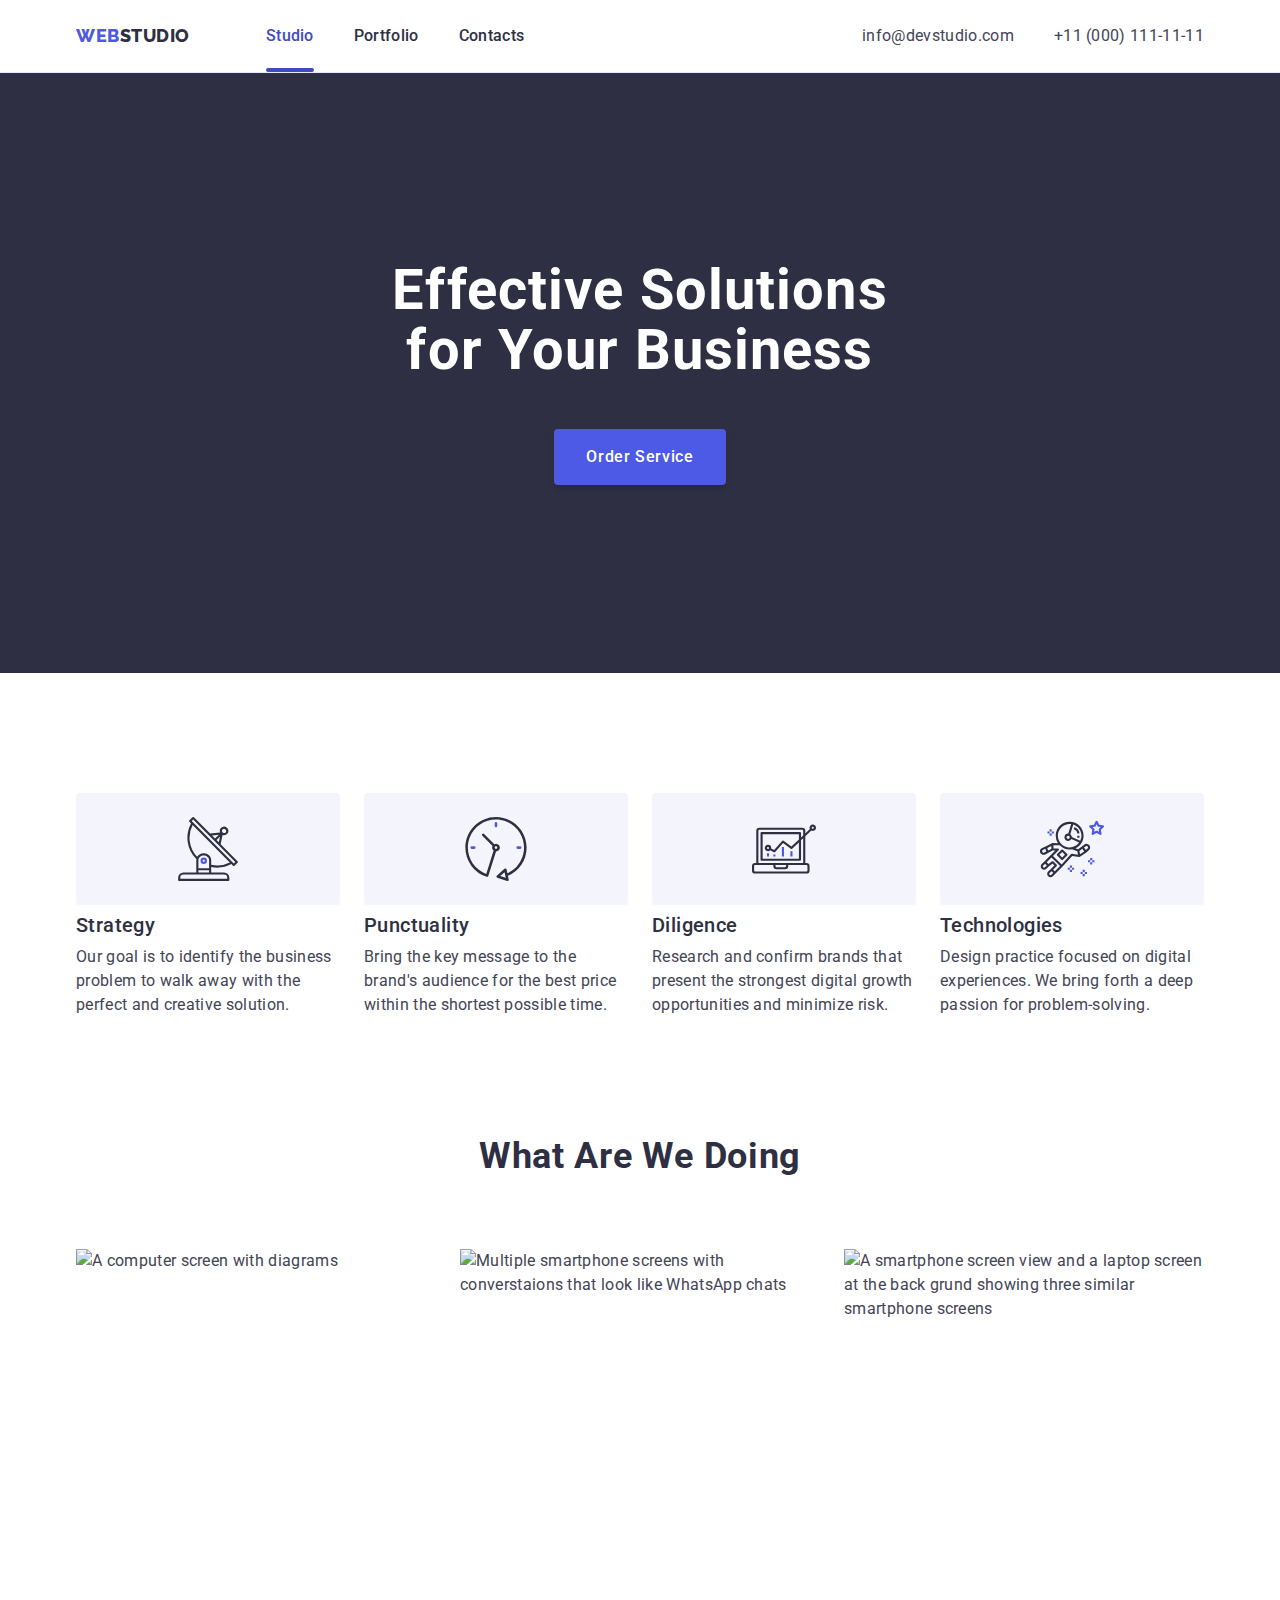
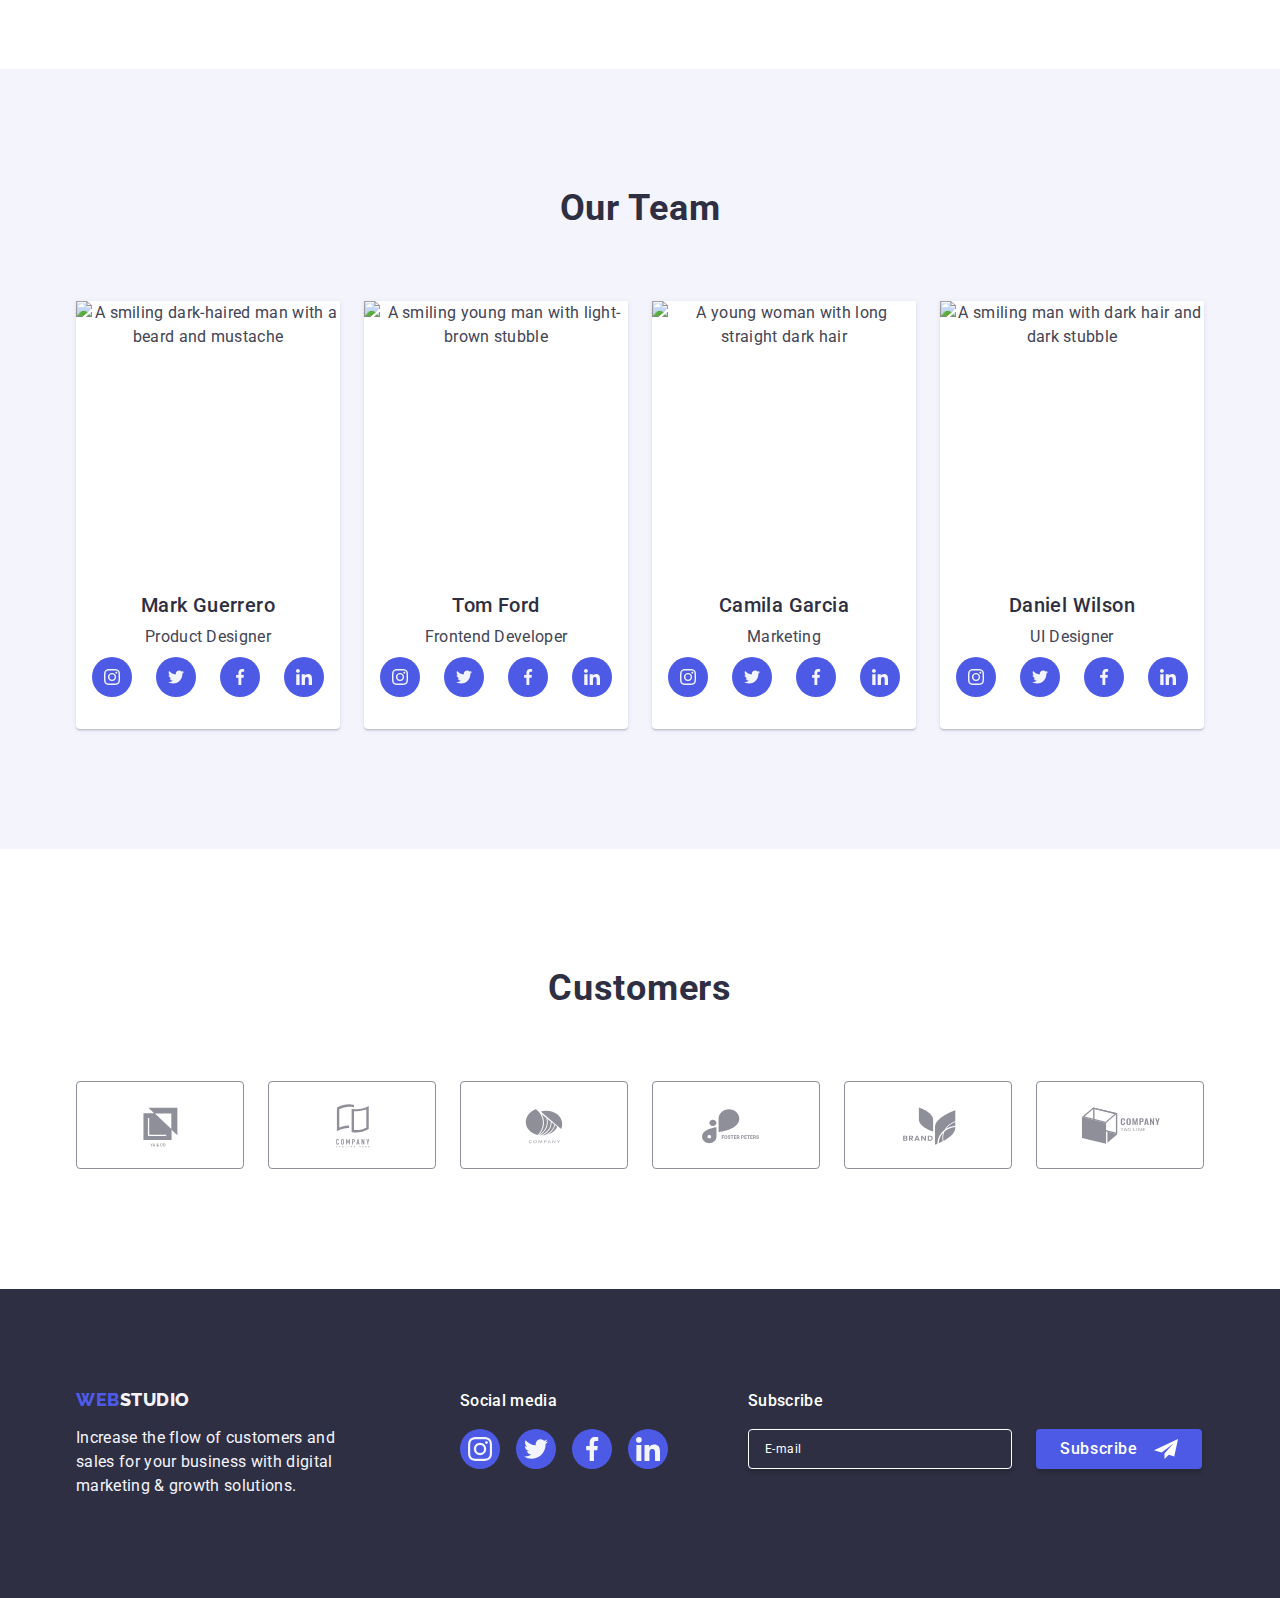
==== commit 0b2e60d7: "homework 5 after the lecture" ====
--- a/index.html
+++ b/index.html
@@ -439,6 +439,20 @@
             </li>
           </ul>
         </div>
+        <div class="block-three">
+          <p class="footer-text-bold">Subscribe</p>
+          <form class="subscribe-form" name="subscribe-form" autocomplete="on">
+            <label class="subscribe-form-label">
+              <input class="subscribe-form-input" type="email" name="subscribe-form-email" placeholder="E-mail" />
+            </label>
+            <button class="button subscribe-button" type="submit">
+              Subscribe
+              <svg class="footer-button-icon" width="24" height="24">
+                <use href="./images/icons.svg#icon-send"></use>
+              </svg>
+            </button>
+          </form>
+        </div>
       </div>
     </footer>
 
@@ -450,6 +464,49 @@
             <use href="./images/icons.svg#icon-close"></use>
           </svg>
         </button>
+
+        <strong class="modal-caption">Leave your contacts and we will call you back</strong>
+
+        <form class="modal-form" name="order_form" autocomplete="on" novalidate>
+          <label class="modal-form-field">
+            <span class="modal-form-label">Name</span>
+            <input class="modal-form-input" type="text" name="user_name" />
+            <svg class="modal-form-icon" width="18" height="24">
+              <use href="./images/icons.svg#icon-form-person"></use>
+            </svg>
+          </label>
+          <label class="modal-form-field">
+            <span class="modal-form-label">Phone</span>
+            <input class="modal-form-input" type="tel" name="user_telephone" />
+            <svg class="modal-form-icon" width="18" height="24">
+              <use href="./images/icons.svg#icon-form-phone"></use>
+            </svg>
+          </label>
+          <label class="modal-form-field">
+            <span class="modal-form-label">Email</span>
+            <input class="modal-form-input" type="email" name="user_email" />
+            <svg class="modal-form-icon" width="18" height="24">
+              <use href="./images/icons.svg#icon-form-email"></use>
+            </svg>
+          </label>
+          <label class="modal-form-field">
+            <span class="modal-form-label">Comment</span>
+            <textarea class="modal-form-comment" name="user_comment" placeholder="Text input"></textarea>
+          </label>
+          <label class="modal-form-agreement">
+            <input class="modal-form-checkbox visually-hidden" type="checkbox" />
+            <span class="modal-form-custom-checkbox">
+              <svg class="modal-form-checkbox-icon" width="10" height="8">
+                <use href="./images/icons.svg#icon-form-tick"></use>
+              </svg>
+            </span>
+            <span class="modal-form-agreement-desc">
+              I accept the terms and conditions of the
+              <a class="modal-form-agreement-link" href="#">Privacy Policy</a>
+            </span>
+          </label>
+          <button class="button" type="submit">Send</button>
+        </form>
       </div>
     </div>
     <script src="./js/modal.js"></script>
--- a/css/styles.css
+++ b/css/styles.css
@@ -654,6 +654,7 @@
 
 .block-two {
   max-width: 208px;
+  margin-right: 80px;
 }
 
 .footer .socials {
@@ -678,6 +679,55 @@
 .footer .socials-link:hover,
 .footer .socials-link:focus {
   background-color: var(--success-color);
+}
+
+/* ========== Footer subscribe form ========== */
+
+.subscribe-form {
+  display: flex;
+  align-items: center;
+  gap: 24px;
+}
+
+.subscribe-form-input {
+  width: 264px;
+  height: 40px;
+  padding: 8px 16px;
+  flex-shrink: 0;
+  border-radius: 4px;
+  border: 1px solid #fff;
+  box-shadow: 0px 4px 4px 0px rgba(0, 0, 0, 0.15);
+  background-color: transparent;
+  outline: transparent;
+  color: var(--white-text-color);
+  font-size: 12px;
+  line-height: 2;
+  letter-spacing: 0.48px;
+  transition: border-color 250ms cubic-bezier(0.4, 0, 0.2, 1);
+}
+
+.subscribe-form-input:focus {
+  border-color: var(--brand-color);
+}
+
+.subscribe-form-input::placeholder {
+  color: currentColor;
+}
+
+.subscribe-form .button {
+  display: flex;
+  align-items: center;
+  justify-content: center;
+  gap: 16px;
+  padding: 8px 24px;
+  background-color: var(--brand-color);
+  color: var(--white-text-color);
+  box-shadow: 0px 4px 4px rgba(0, 0, 0, 0.15);
+}
+.subscribe-form .button:hover,
+.subscribe-form .button:focus {
+  background-color: var(--accent-color);
+  color: var(--white-text-color);
 }
 
 /* ========== Modal styles ========== */
@@ -705,6 +755,7 @@
   transform: translateX(-50%) translateY(-50%);
   width: 408px;
   height: 584px;
+  padding: 72px 24px 24px 24px;
   flex-shrink: 0;
   border-radius: 4px;
   background: var(--dairy-modal);
@@ -720,8 +771,8 @@
 
 .modal-button {
   position: absolute;
-  top: 32px;
-  right: 32px;
+  top: 24px;
+  right: 24px;
   display: flex;
   align-items: center;
   justify-content: center;
@@ -734,3 +785,136 @@
 
 .modal-icon {
 }
+
+.modal-caption {
+  display: block;
+  margin-bottom: 16px;
+  width: 360px;
+  color: var(--dark-text-color);
+  text-align: center;
+  font-weight: 500;
+  letter-spacing: 0.32px;
+}
+
+.modal-form-field {
+  position: relative;
+  display: block;
+  margin-bottom: 8px;
+}
+
+.modal-form-label {
+  display: block;
+  margin-bottom: 4px;
+  color: var(--subtle-text-color);
+  font-size: 12px;
+  line-height: 1.17;
+  letter-spacing: 0.48px;
+}
+
+.modal-form-input {
+  width: 100%;
+  height: 40px;
+  padding: 11px 38px;
+  font-size: 18px;
+  outline: transparent;
+  border-radius: 4px;
+  border: 1px solid var(--navyblue-modal);
+  transition: border-color 250ms cubic-bezier(0.4, 0, 0.2, 1);
+}
+
+.modal-form-input:focus {
+  border-color: var(--brand-color);
+}
+
+.modal-form-icon {
+  position: absolute;
+  left: 16px;
+  bottom: 8px;
+  fill: var(--dark-text-color);
+  transition: fill 250ms cubic-bezier(0.4, 0, 0.2, 1);
+}
+
+.modal-form-input:focus + .modal-form-icon {
+  fill: var(--brand-color);
+}
+
+.modal-form-comment {
+  width: 100%;
+  height: 120px;
+  padding: 8px 16px;
+  resize: none;
+  outline: transparent;
+  border-radius: 4px;
+  border: 1px solid var(--navyblue-modal);
+  transition: border-color 250ms cubic-bezier(0.4, 0, 0.2, 1);
+}
+
+.modal-form-comment:focus {
+  border-color: var(--brand-color);
+}
+
+.modal-form-comment::placeholder {
+  color: var(--navyblue-modal);
+  font-size: 12px;
+  line-height: 1.17;
+  letter-spacing: 0.48px;
+}
+
+.modal-form-agreement {
+  display: flex;
+  align-items: center;
+  gap: 12px;
+  margin-bottom: 24px;
+}
+
+.modal-form-custom-checkbox {
+  display: flex;
+  align-items: center;
+  justify-content: center;
+  width: 16px;
+  height: 16px;
+  border-radius: 2px;
+  border: 1px solid var(--navyblue-modal);
+  transition: border-color 250ms cubic-bezier(0.4, 0, 0.2, 1), background-color 250ms cubic-bezier(0.4, 0, 0.2, 1);
+}
+
+.modal-form-checkbox:checked + .modal-form-custom-checkbox {
+  border-color: var(--accent-color);
+  background-color: var(--accent-color);
+}
+
+.modal-form-checkbox-icon {
+  opacity: 0;
+  transition: opacity 250ms cubic-bezier(0.4, 0, 0.2, 1);
+}
+
+.modal-form-checkbox:checked + .modal-form-custom-checkbox > .modal-form-checkbox-icon {
+  opacity: 1;
+}
+
+.modal-form-agreement-desc {
+  color: var(--subtle-text-color);
+  font-size: 12px;
+  line-height: 1.17;
+  letter-spacing: 0.48px;
+  user-select: none;
+}
+.modal-form-agreement-link {
+  color: var(--brand-color);
+  text-decoration-line: underline;
+}
+
+.modal-form .button {
+  display: block;
+  margin: auto;
+  width: 169px;
+  padding: 16px 32px;
+  background-color: var(--brand-color);
+  color: var(--white-text-color);
+  box-shadow: 0px 4px 4px rgba(0, 0, 0, 0.15);
+}
+.modal-form .button:hover,
+.modal-form .button:focus {
+  background-color: var(--accent-color);
+  color: var(--white-text-color);
+}
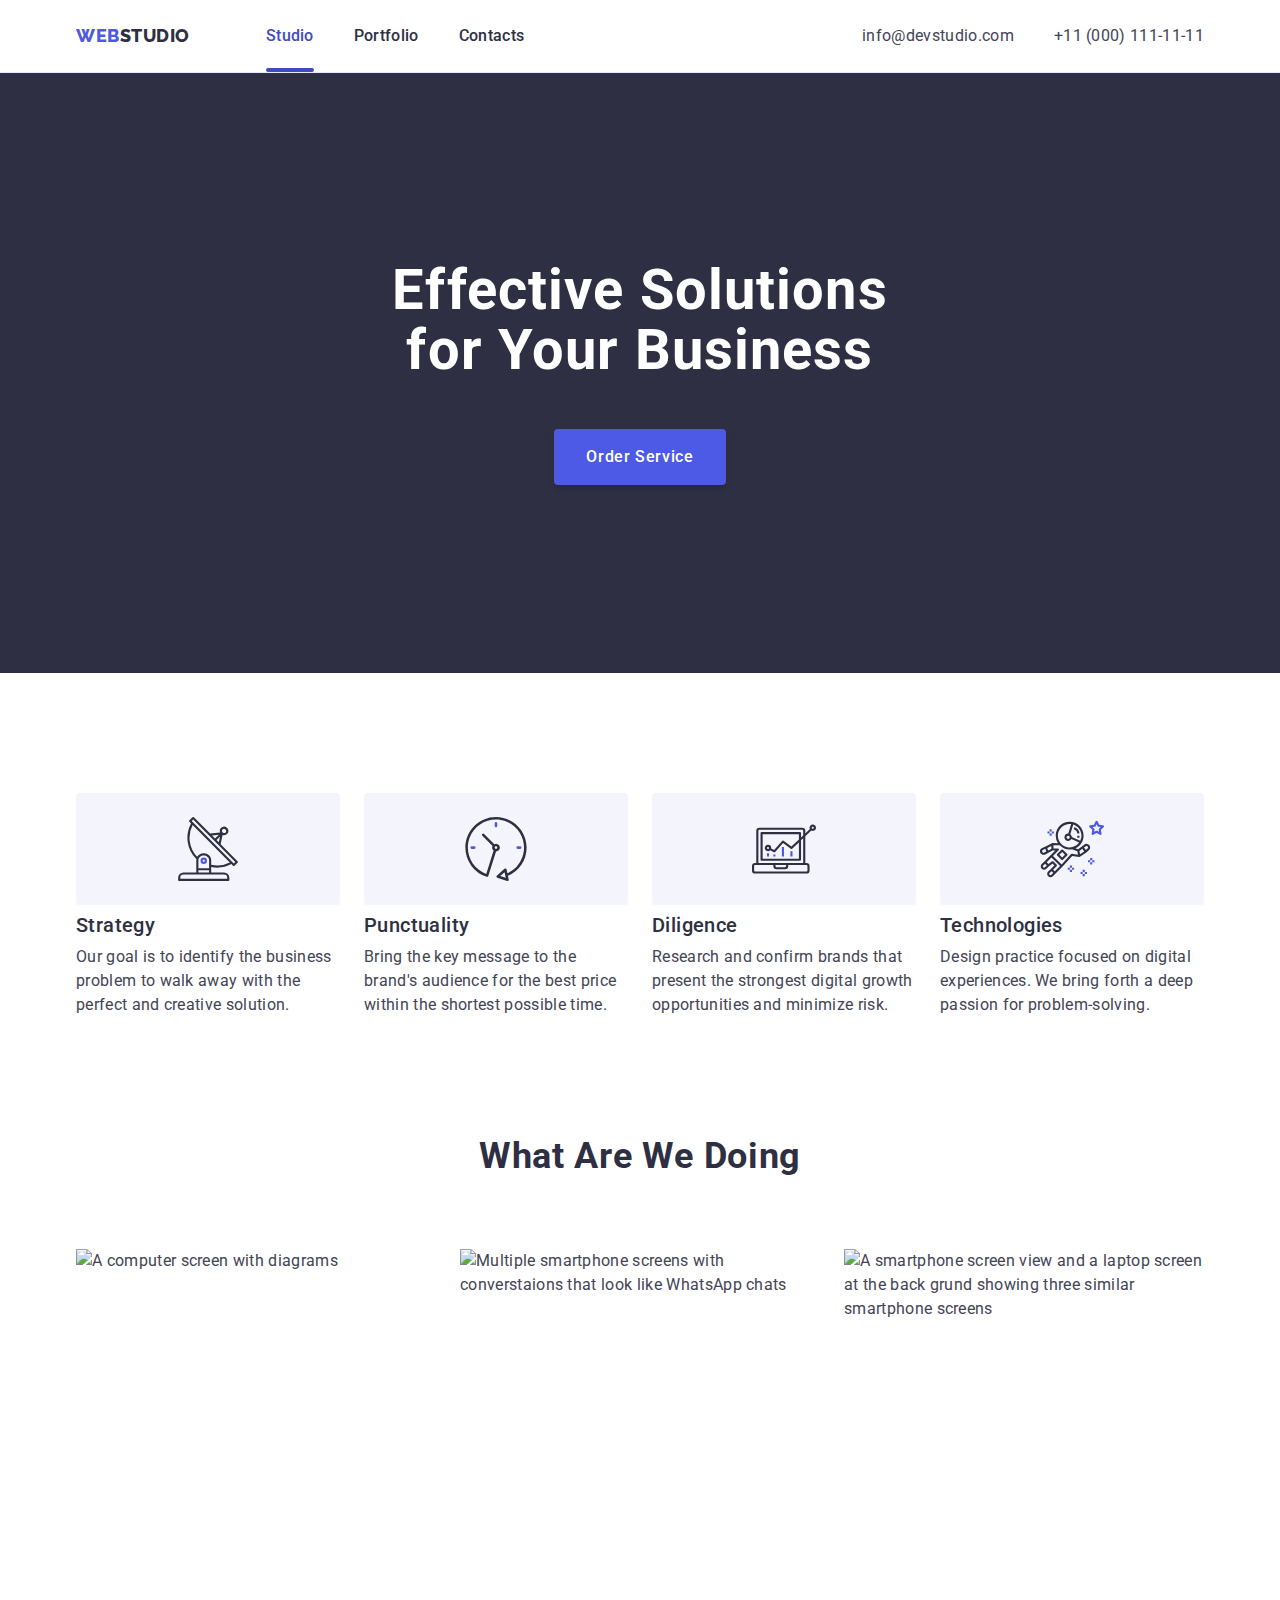
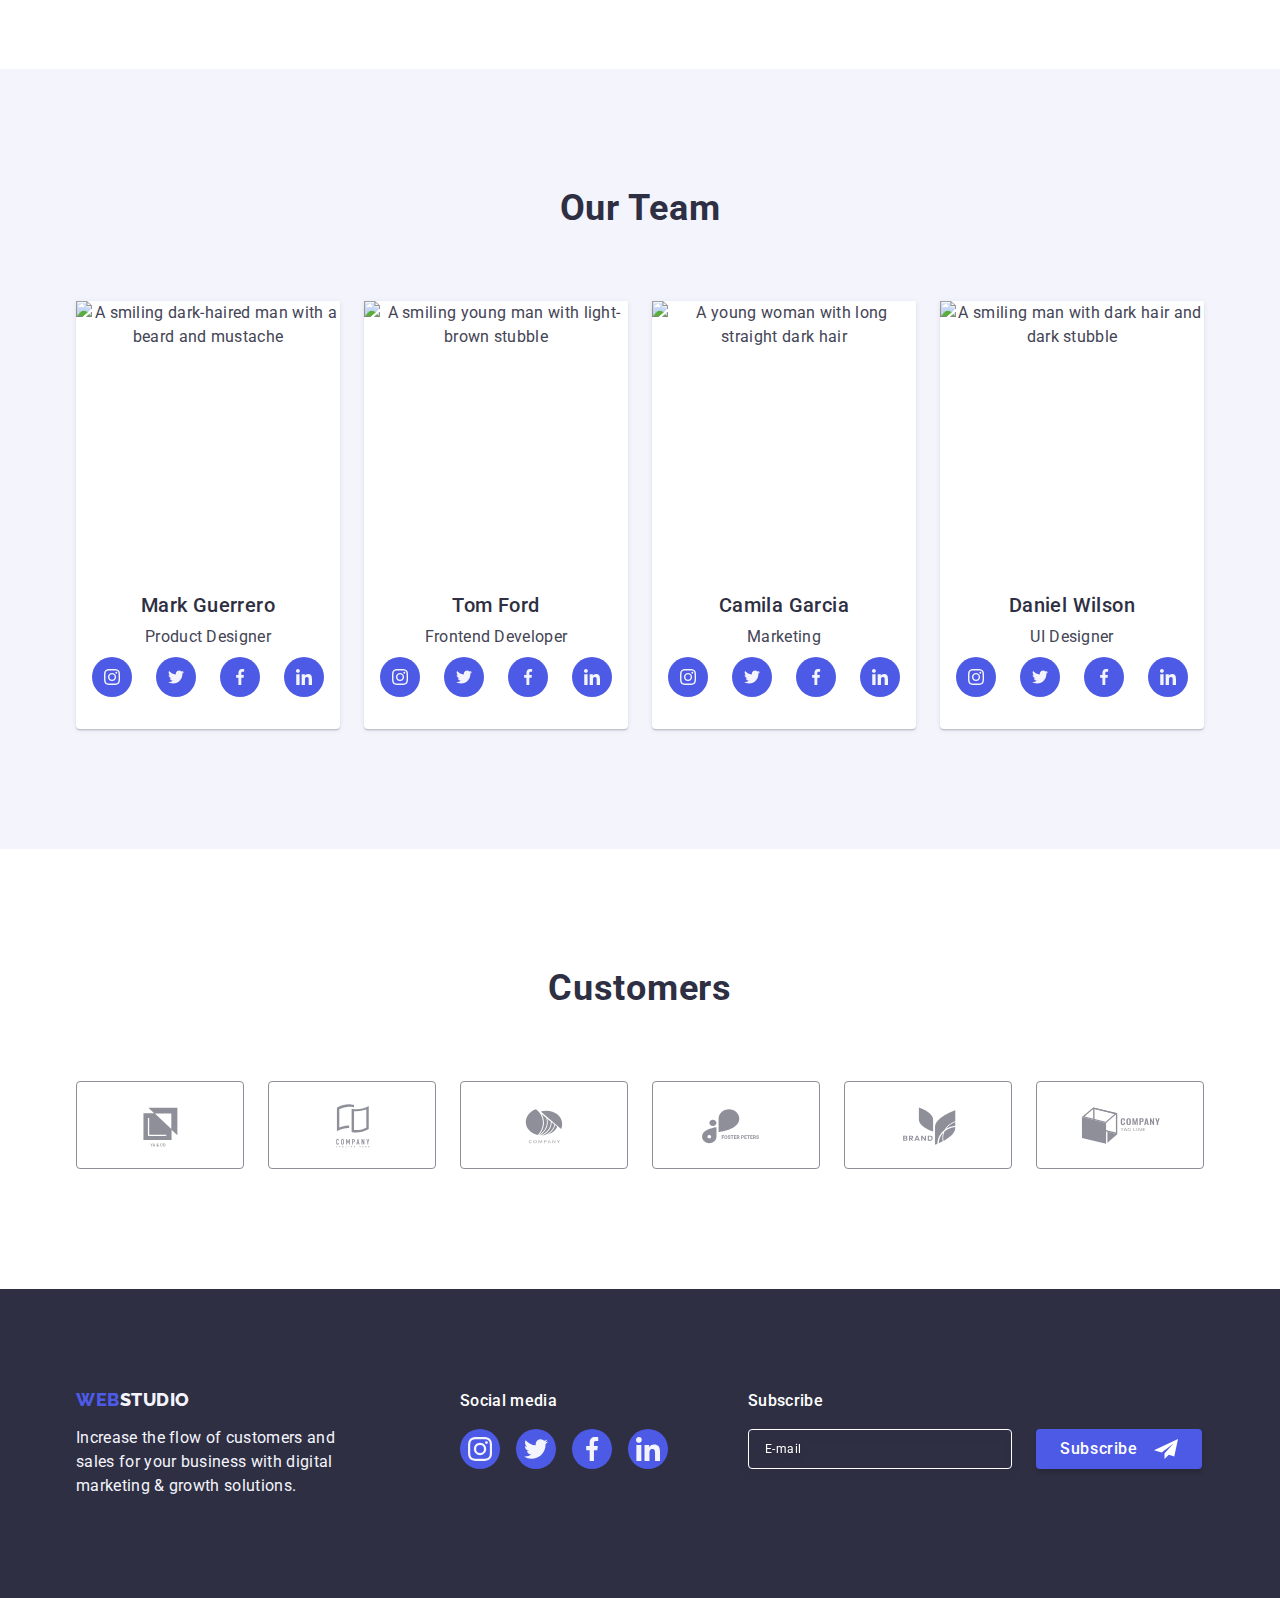
==== commit e9aab2a9: "footer changes for autocheck" ====
--- a/index.html
+++ b/index.html
@@ -465,7 +465,7 @@
           </svg>
         </button>
 
-        <strong class="modal-caption">Leave your contacts and we will call you back</strong>
+        <p class="modal-caption">Leave your contacts and we will call you back</p>
 
         <form class="modal-form" name="order_form" autocomplete="on" novalidate>
           <label class="modal-form-field">
--- a/css/styles.css
+++ b/css/styles.css
@@ -696,12 +696,11 @@
   flex-shrink: 0;
   border-radius: 4px;
   border: 1px solid #fff;
-  box-shadow: 0px 4px 4px 0px rgba(0, 0, 0, 0.15);
+  filter: drop-shadow(0px 4px 4px rgba(0, 0, 0, 0.15));
   background-color: transparent;
   outline: transparent;
   color: var(--white-text-color);
   font-size: 12px;
-  line-height: 2;
   letter-spacing: 0.48px;
   transition: border-color 250ms cubic-bezier(0.4, 0, 0.2, 1);
 }
@@ -718,7 +717,7 @@
   display: flex;
   align-items: center;
   justify-content: center;
-  gap: 16px;
+  min-width: 165px;
   padding: 8px 24px;
   background-color: var(--brand-color);
   color: var(--white-text-color);
@@ -728,6 +727,10 @@
 .subscribe-form .button:focus {
   background-color: var(--accent-color);
   color: var(--white-text-color);
+}
+
+.footer-button-icon {
+  margin-left: 16px;
 }
 
 /* ========== Modal styles ========== */
@@ -907,7 +910,7 @@
 .modal-form .button {
   display: block;
   margin: auto;
-  width: 169px;
+  min-width: 169px;
   padding: 16px 32px;
   background-color: var(--brand-color);
   color: var(--white-text-color);
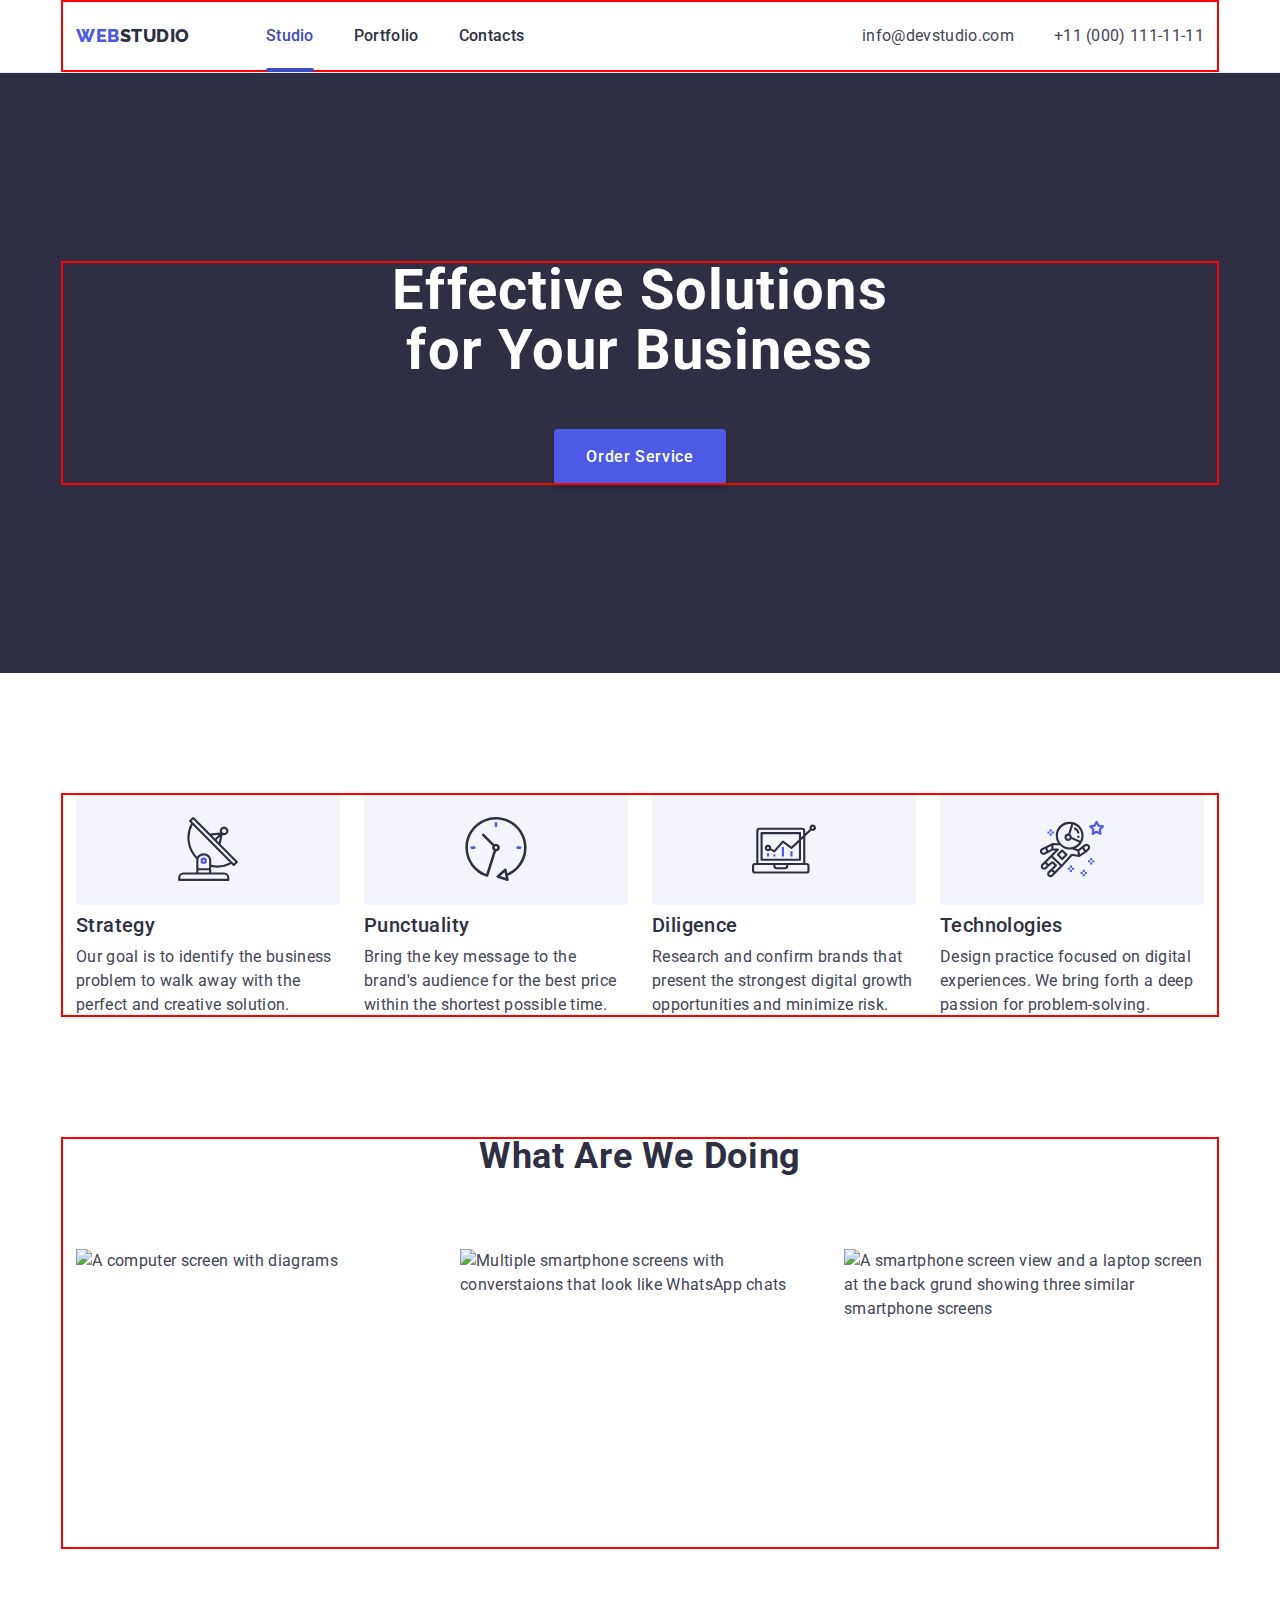
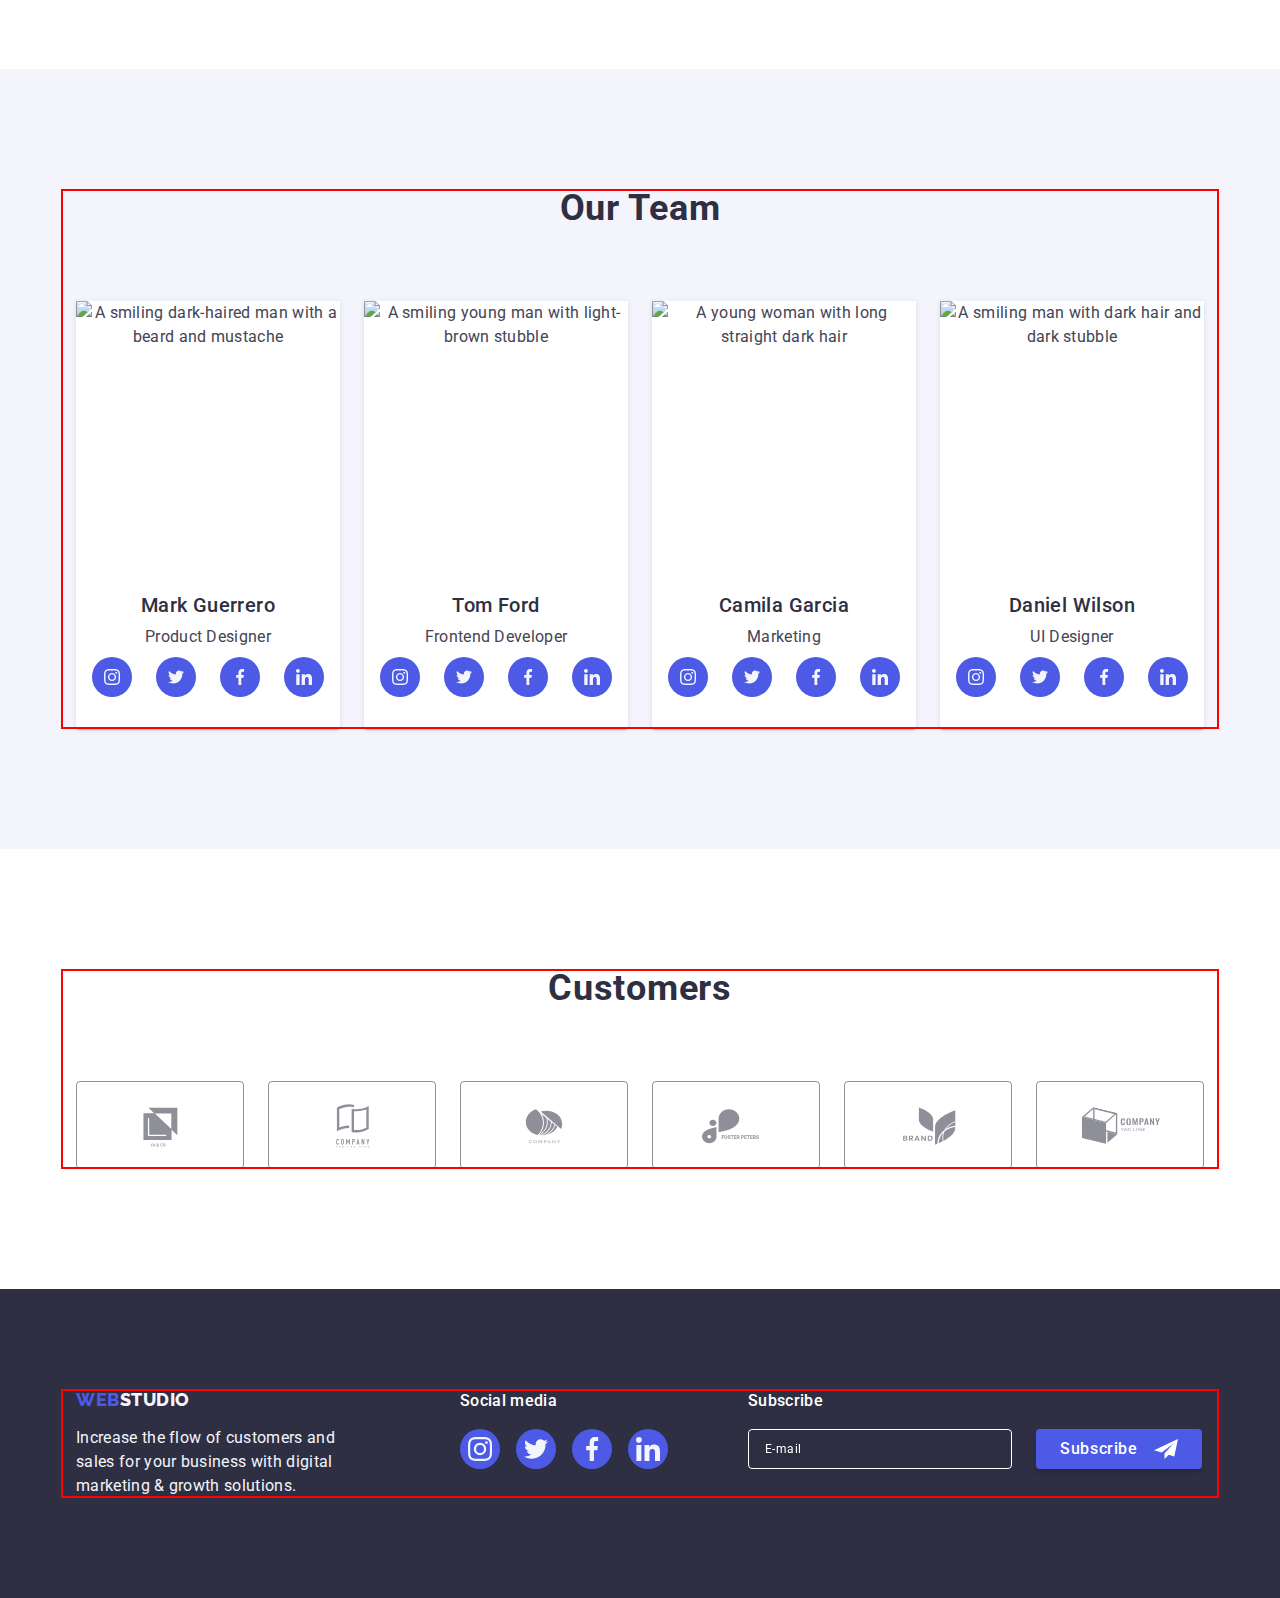
==== commit efd23b65: "v1, no footer changes yet" ====
--- a/index.html
+++ b/index.html
@@ -20,8 +20,8 @@
     <!--Header-->
     <header class="header">
       <div class="container">
+        <a class="link logo" href="./index.html">Web<span class="logo-dark">Studio</span></a>
         <nav class="site-nav">
-          <a class="link logo" href="./index.html">Web<span class="logo-dark">Studio</span></a>
           <ul class="site-nav list">
             <li class="item"><a href="./index.html" class="link current">Studio</a></li>
             <li class="item">
@@ -40,6 +40,11 @@
             </li>
           </ul>
         </address>
+        <button class="menu-toggle js-open-menu" aria-expanded="false" aria-controls="mobile-menu">
+          <svg class="menu-toggle-icon" width="32" height="22">
+            <use href="./images/icons.svg#icon-menu-hamburger"></use>
+          </svg>
+        </button>
       </div>
     </header>
 
@@ -468,47 +473,123 @@
         <p class="modal-caption">Leave your contacts and we will call you back</p>
 
         <form class="modal-form" name="order_form" autocomplete="on" novalidate>
-          <label class="modal-form-field">
-            <span class="modal-form-label">Name</span>
-            <input class="modal-form-input" type="text" name="user_name" />
-            <svg class="modal-form-icon" width="18" height="24">
-              <use href="./images/icons.svg#icon-form-person"></use>
-            </svg>
-          </label>
-          <label class="modal-form-field">
-            <span class="modal-form-label">Phone</span>
-            <input class="modal-form-input" type="tel" name="user_telephone" />
-            <svg class="modal-form-icon" width="18" height="24">
-              <use href="./images/icons.svg#icon-form-phone"></use>
-            </svg>
-          </label>
-          <label class="modal-form-field">
-            <span class="modal-form-label">Email</span>
-            <input class="modal-form-input" type="email" name="user_email" />
-            <svg class="modal-form-icon" width="18" height="24">
-              <use href="./images/icons.svg#icon-form-email"></use>
-            </svg>
-          </label>
-          <label class="modal-form-field">
-            <span class="modal-form-label">Comment</span>
-            <textarea class="modal-form-comment" name="user_comment" placeholder="Text input"></textarea>
-          </label>
-          <label class="modal-form-agreement">
-            <input class="modal-form-checkbox visually-hidden" type="checkbox" />
-            <span class="modal-form-custom-checkbox">
-              <svg class="modal-form-checkbox-icon" width="10" height="8">
-                <use href="./images/icons.svg#icon-form-tick"></use>
+          <div class="modal-form-field">
+            <label class="modal-form-label" for="user-name">Name</label>
+            <div class="modal-form-input-container">
+              <input class="modal-form-input" type="text" name="user-name" id="user-name" />
+              <svg class="modal-form-icon" width="18" height="24">
+                <use href="./images/icons.svg#icon-form-person"></use>
               </svg>
-            </span>
-            <span class="modal-form-agreement-desc">
-              I accept the terms and conditions of the
-              <a class="modal-form-agreement-link" href="#">Privacy Policy</a>
-            </span>
-          </label>
+            </div>
+          </div>
+          <div class="modal-form-field">
+            <label class="modal-form-label" for="user-name">Phone</label>
+            <div class="modal-form-input-container">
+              <input class="modal-form-input" type="text" name="user-telephone" id="user-telephone" />
+              <svg class="modal-form-icon" width="18" height="24">
+                <use href="./images/icons.svg#icon-form-phone"></use>
+              </svg>
+            </div>
+          </div>
+          <div class="modal-form-field">
+            <label class="modal-form-label" for="user-name">Email</label>
+            <div class="modal-form-input-container">
+              <input class="modal-form-input" type="text" name="user-email" id="user-email" />
+              <svg class="modal-form-icon" width="18" height="24">
+                <use href="./images/icons.svg#icon-form-email"></use>
+              </svg>
+            </div>
+          </div>
+          <div class="modal-form-field-comment">
+            <label class="modal-form-label" for="user-comment">Comment</label>
+            <textarea
+              class="modal-form-comment"
+              name="user-comment"
+              id="user-comment"
+              placeholder="Text input"></textarea>
+          </div>
+          <div class="modal-form-agreement">
+            <input
+              class="modal-form-checkbox visually-hidden"
+              type="checkbox"
+              name="user-privacy"
+              id="user-privacy"
+              value="true" />
+            <label class="modal-form-agreement-desc" for="user-privacy">
+              <span class="modal-form-custom-checkbox">
+                <svg class="modal-form-checkbox-icon" width="10" height="8">
+                  <use href="./images/icons.svg#icon-form-tick"></use>
+                </svg> </span
+              >I accept the terms and conditions of the <a class="modal-form-agreement-link" href="#">Privacy Policy</a>
+            </label>
+          </div>
           <button class="button" type="submit">Send</button>
         </form>
       </div>
     </div>
+
+    <!--Mobile menu-->
+    <div class="menu-container js-menu-container" id="mobile-menu">
+      <button class="menu-toggle js-close-menu">
+        <svg fill="currentColor" viewBox="0 0 20 20" xmlns="http://www.w3.org/2000/svg" width="8" height="8">
+          <path
+            fill-rule="evenodd"
+            d="M4.293 4.293a1 1 0 011.414 0L10 8.586l4.293-4.293a1 1 0 111.414 1.414L11.414 10l4.293 4.293a1 1 0 01-1.414 1.414L10 11.414l-4.293 4.293a1 1 0 01-1.414-1.414L8.586 10 4.293 5.707a1 1 0 010-1.414z"
+            clip-rule="evenodd"></path>
+        </svg>
+      </button>
+      <ul class="mobile-menu list">
+        <li class="mobile-menu-item"><a href="" class="link">Studio</a></li>
+        <li class="mobile-menu-item"><a href="" class="link">Portfolio</a></li>
+        <li class="mobile-menu-item"><a href="" class="link">Contacts</a></li>
+      </ul>
+      <ul class="mobile-contacts list">
+        <li class="phone">
+          <a href="tel:+110001111111" class="link">+11 (000) 111-11-11</a>
+        </li>
+        <li class="email">
+          <a href="mailto:info@devstudio.com" class="link">info@devstudio.com</a>
+        </li>
+      </ul>
+      <ul class="socials list">
+        <li class="socials-item">
+          <a class="socials-link link" href="" target="_blank" rel="noopener noreferrer" aria-label="instagram">
+            <svg class="socials-icon" width="24" height="24">
+              <use href="./images/icons.svg#icon-social-instagram"></use>
+            </svg>
+          </a>
+        </li>
+        <li class="socials-item">
+          <a class="socials-link link" href="" target="_blank" rel="noopener noreferrer" aria-label="twitter">
+            <svg class="socials-icon" width="24" height="24">
+              <use href="./images/icons.svg#icon-social-twitter"></use>
+            </svg>
+          </a>
+        </li>
+        <li class="socials-item">
+          <a class="socials-link link" href="" target="_blank" rel="noopener noreferrer" aria-label="facebook"
+            ><svg class="socials-icon" width="24" height="24">
+              <use href="./images/icons.svg#icon-social-facebook"></use>
+            </svg>
+          </a>
+        </li>
+        <li class="socials-item">
+          <a class="socials-link link" href="" target="_blank" rel="noopener noreferrer" aria-label="linked in"
+            ><svg class="socials-icon" width="24" height="24">
+              <use href="./images/icons.svg#icon-social-linkedin"></use>
+            </svg>
+          </a>
+        </li>
+      </ul>
+    </div>
+
+    <script
+      defer
+      src="https://cdnjs.cloudflare.com/ajax/libs/body-scroll-lock/3.1.5/bodyScrollLock.min.js"
+      integrity="sha512-HowizSDbQl7UPEAsPnvJHlQsnBmU2YMrv7KkTBulTLEGz9chfBoWYyZJL+MUO6p/yBuuMO/8jI7O29YRZ2uBlA=="
+      crossorigin="anonymous"></script>
+    <script defer src="js/mobile-menu.js"></script>
+
     <script src="./js/modal.js"></script>
   </body>
 </html>
--- a/css/styles.css
+++ b/css/styles.css
@@ -89,6 +89,52 @@
   overflow: hidden;
 }
 
+/* 
+==========================================
+Base styles 
+==========================================
+*/
+
+.section {
+  padding-top: 96px;
+  padding-bottom: 96px;
+}
+
+@media only screen and (min-width: 1158px) {
+  .section {
+    padding-top: 120px;
+    padding-bottom: 120px;
+  }
+}
+
+/* Base styles for small devices */
+.container {
+  min-width: 320px;
+  max-width: 428px;
+  margin-left: auto;
+  margin-right: auto;
+  padding-left: 16px;
+  padding-right: 16px;
+  outline: 2px solid red;
+  outline-offset: -2px;
+}
+/* Tablet screen */
+@media screen and (min-width: 768px) {
+  .container {
+    max-width: 768px;
+    padding-left: 16px;
+    padding-right: 16px;
+  }
+}
+/* Desktop screen */
+@media screen and (min-width: 1158px) {
+  .container {
+    max-width: 1158px;
+    padding-left: 15px;
+    padding-right: 15px;
+  }
+}
+
 body {
   background-color: var(--primary-bg-color);
   color: var(--primary-text-color);
@@ -144,18 +190,6 @@
   transition-timing-function: cubic-bezier(0.4, 0, 0.2, 1);
 }
 
-.container {
-  width: 1158px;
-  margin: 0 auto;
-  padding-left: 15px;
-  padding-right: 15px;
-}
-
-.section {
-  padding-top: 120px;
-  padding-bottom: 120px;
-}
-
 .section-title {
   margin-top: 0;
   margin-bottom: 72px;
@@ -175,6 +209,7 @@
   font-size: 20px;
   line-height: 1.2;
   letter-spacing: 0.02em;
+  text-transform: capitalize;
 }
 
 /* ========== Card set ========== */
@@ -202,51 +237,65 @@
   align-items: center;
 }
 
+.header .logo {
+  margin-right: 76px;
+}
+
+@media only screen and (min-width: 768px) and (max-width: 1157px) {
+  .header .logo {
+    margin-right: 120px;
+  }
+}
+
 .header .link {
-  display: block;
   padding-top: 24px;
   padding-bottom: 24px;
 }
 
-.header .logo {
-  margin-right: 76px;
-}
-
 /* ========== site-nav, contact-nav ========== */
 
 .site-nav {
   display: flex;
   margin-right: auto;
-  align-items: center;
+  gap: 40px;
+}
+@media only screen and (max-width: 767px) {
+  .site-nav {
+    display: none;
+  }
 }
 
 .contact-nav {
   display: flex;
   margin-left: auto;
+  gap: 40px;
   font-style: normal;
 }
-
-.site-nav.list,
+@media only screen and (max-width: 767px) {
+  .contact-nav {
+    display: none;
+  }
+}
+@media only screen and (min-width: 768px) and (max-width: 1157px) {
+  .contact-nav {
+    flex-direction: column;
+    gap: 12px;
+    font-size: 12px;
+  }
+}
+
+/*
+.site-nav.list {
+  gap: 40px;
+}
 .contact-nav.list {
   gap: 40px;
 }
-
-/*
-.site-nav.list .item:not(:last-child),
-.contact-nav.list .item:not(:last-child) {
-  margin-right: 40px;
-}
-*/
-/*
-.site-nav.list .link,
-.contact-nav.list .link {
-  padding-top: 24px;
-  padding-bottom: 24px;
-}
 */
 
 .site-nav.list .link {
   position: relative;
+  display: block;
   color: var(--dark-text-color);
   font-weight: 500;
   transition-property: color;
@@ -254,11 +303,19 @@
   transition-timing-function: cubic-bezier(0.4, 0, 0.2, 1);
 }
 .contact-nav.list .link {
+  display: block;
   color: var(--primary-text-color);
   transition-property: color;
   transition-duration: 250ms;
   transition-timing-function: cubic-bezier(0.4, 0, 0.2, 1);
 }
+@media only screen and (min-width: 768px) and (max-width: 1157px) {
+  .contact-nav.list .link {
+    padding-top: 0;
+    padding-bottom: 0;
+  }
+}
+
 .site-nav .link:hover,
 .site-nav .link:focus,
 .contact-nav .link:hover,
@@ -281,6 +338,22 @@
   background-color: var(--accent-color);
   border-radius: 2px;
 }
+
+.menu-toggle-icon {
+  stroke: var(--dark-bg-color);
+}
+
+/*
+.site-nav.list .item:not(:last-child),
+.contact-nav.list .item:not(:last-child) {
+  margin-right: 40px;
+}
+.site-nav.list .link,
+.contact-nav.list .link {
+  padding-top: 24px;
+  padding-bottom: 24px;
+}
+*/
 
 /* ========== Hero ========== */
 
@@ -331,34 +404,65 @@
 
 /* ========== Features ========== */
 
-.section.features {
-  padding-bottom: 0;
-}
-
-.feature-list {
-  --items: 4;
-  gap: 24px;
-}
-
-.feature-list .card-set-item {
-  max-width: 264px;
-}
-
-.feature-list .title {
-  color: var(--title-text-color);
-}
-
-.feature-illustration {
-  display: flex;
-  justify-content: center;
-  align-items: center;
-  height: 112px;
-  margin-bottom: 8px;
-  border-radius: 4px;
-  background-color: var(--light-bg-color);
-}
-
-/*
+@media only screen and (max-width: 1157px) {
+  .feature-illustration {
+    display: none;
+  }
+  .feature-list .item-title {
+    font-size: 36px;
+    line-height: 1.11;
+  }
+  .feature-list .paragraph-text {
+    font-weight: 500;
+  }
+}
+
+@media only screen and (max-width: 767px) {
+  .feature-list {
+    --items: 1;
+    --indent: 72px;
+    justify-content: center;
+  }
+  .feature-list .card-set-item {
+    max-width: 396px;
+  }
+  .feature-list .item-title {
+    text-align: center;
+  }
+}
+
+@media only screen and (min-width: 768px) and (max-width: 1157px) {
+  .feature-list {
+    --items: 2;
+    --indent: 72px 24px;
+    justify-content: center;
+  }
+  .feature-list .card-set-item {
+    max-width: 356px;
+  }
+}
+
+@media only screen and (min-width: 1158px) {
+  .feature-list {
+    --items: 4;
+    --indent: 24px;
+    flex-wrap: nowrap;
+  }
+  .feature-list .card-set-item {
+    max-width: 264px;
+  }
+  .feature-illustration {
+    display: flex;
+    justify-content: center;
+    align-items: center;
+    height: 112px;
+    margin-bottom: 8px;
+    border-radius: 4px;
+    background-color: var(--light-bg-color);
+  }
+}
+
+/* Repeta class
 .feature-list .card-set-item::before {
   display: block;
   content: ‘’;
@@ -368,9 +472,6 @@
   background-position: center;
   background-color: --light-bg-color;
 }
-*/
-
-/*
 .feature-list {
   display: flex;
   justify-content: center;
@@ -385,9 +486,18 @@
 
 /* Work */
 
+.section.work {
+  padding-top: 0;
+}
+@media only screen and (max-width: 1157px) {
+  .section.work {
+    display: none;
+  }
+}
 .work-list {
   --items: 3;
-  gap: 24px;
+  --indent: 24px;
+  flex-wrap: nowrap;
 }
 
 /*
@@ -406,13 +516,30 @@
   background-color: var(--light-bg-color);
 }
 
-.team-list {
-  --items: 4;
-  gap: 24px;
+@media only screen and (max-width: 767px) {
+  .team-list {
+    --items: 1;
+    --indent: 72px;
+    justify-content: center;
+  }
+}
+@media only screen and (min-width: 768px) and (max-width: 1157px) {
+  .team-list {
+    --items: 2;
+    --indent: 64px 24px;
+    justify-content: center;
+  }
+}
+@media only screen and (min-width: 1158px) {
+  .team-list {
+    --items: 4;
+    --indent: 24px;
+    flex-wrap: nowrap;
+  }
 }
 
 .team-list .card-set-item {
-  flex-basis: calc((100% - 3 * 24px) / 4);
+  max-width: 264px;
   border-radius: 0px 0px 4px 4px;
   background-color: var(--primary-bg-color);
   box-shadow: 0px 1px 6px rgba(46, 47, 66, 0.08), 0px 1px 1px rgba(46, 47, 66, 0.16), 0px 2px 1px rgba(46, 47, 66, 0.08);
@@ -470,13 +597,34 @@
   fill: #f4f4fd;
 }
 
-.customers-list {
-  --items: 6;
-  gap: 24px;
+/* Customers */
+
+@media only screen and (max-width: 767px) {
+  .customers-list {
+    --items: 2;
+    --indent: 72px 16px;
+    justify-content: center;
+  }
+}
+
+@media only screen and (min-width: 768px) and (max-width: 1157px) {
+  .customers-list {
+    --items: 3;
+    --indent: 72px 24px;
+    justify-content: center;
+  }
+}
+
+@media only screen and (min-width: 1158px) {
+  .customers-list {
+    --items: 6;
+    --indent: 24px;
+    flex-wrap: nowrap;
+  }
 }
 
 .customers-list .card-set-item {
-  flex-basis: calc((100% - 5 * 24px) / 6);
+  box-sizing: border-box;
   height: 88px;
 }
 
@@ -701,6 +849,7 @@
   outline: transparent;
   color: var(--white-text-color);
   font-size: 12px;
+  line-height: 1.5;
   letter-spacing: 0.48px;
   transition: border-color 250ms cubic-bezier(0.4, 0, 0.2, 1);
 }
@@ -776,14 +925,30 @@
   position: absolute;
   top: 24px;
   right: 24px;
-  display: flex;
-  align-items: center;
-  justify-content: center;
-  width: 8px;
-  height: 8px;
+  min-height: 24px;
+  min-width: 24px;
+  display: flex;
+  align-items: center;
+  justify-content: center;
+  flex-shrink: 0;
+  margin: 0;
   padding: 0;
-  border: none;
-  background-color: transparent;
+  fill: var(--dark-text-color);
+  background-color: var(--border-color);
+  border: 1px solid rgba(0, 0, 0, 0.1);
+  border-radius: 50%;
+  outline: none;
+  cursor: pointer;
+  transition: fill 250ms cubic-bezier(0.4, 0, 0.2, 1), background-color 250ms cubic-bezier(0.4, 0, 0.2, 1),
+    border 250ms cubic-bezier(0.4, 0, 0.2, 1);
+}
+
+.modal-button:hover,
+.modal-button:focus,
+.modal-button:active {
+  fill: var(--primary-bg-color);
+  background-color: var(--accent-color);
+  border: 1px solid var(--accent-color);
 }
 
 .modal-icon {
@@ -801,7 +966,7 @@
 
 .modal-form-field {
   position: relative;
-  display: block;
+  /*display: block;*/
   margin-bottom: 8px;
 }
 
@@ -811,14 +976,20 @@
   color: var(--subtle-text-color);
   font-size: 12px;
   line-height: 1.17;
-  letter-spacing: 0.48px;
+  letter-spacing: 0.04em;
+}
+
+.modal-form-input-container {
+  position: relative;
 }
 
 .modal-form-input {
   width: 100%;
   height: 40px;
-  padding: 11px 38px;
+  /*padding: 11px 38px;*/
+  padding-left: 38px;
   font-size: 18px;
+  background-color: transparent;
   outline: transparent;
   border-radius: 4px;
   border: 1px solid var(--navyblue-modal);
@@ -832,19 +1003,29 @@
 .modal-form-icon {
   position: absolute;
   left: 16px;
-  bottom: 8px;
+  top: 50%;
+  transform: translateY(-50%);
   fill: var(--dark-text-color);
   transition: fill 250ms cubic-bezier(0.4, 0, 0.2, 1);
 }
 
 .modal-form-input:focus + .modal-form-icon {
   fill: var(--brand-color);
+}
+
+.modal-form-field-comment {
+  margin-bottom: 16px;
 }
 
 .modal-form-comment {
   width: 100%;
   height: 120px;
   padding: 8px 16px;
+  background-color: transparent;
+  font-size: 12px;
+  line-height: 1.17;
+  letter-spacing: 0.04em;
+  color: rgba(46, 47, 66, 0.4);
   resize: none;
   outline: transparent;
   border-radius: 4px;
@@ -871,21 +1052,26 @@
 }
 
 .modal-form-custom-checkbox {
-  display: flex;
+  display: inline-flex;
   align-items: center;
   justify-content: center;
   width: 16px;
   height: 16px;
+  margin-right: 8px;
   border-radius: 2px;
   border: 1px solid var(--navyblue-modal);
-  transition: border-color 250ms cubic-bezier(0.4, 0, 0.2, 1), background-color 250ms cubic-bezier(0.4, 0, 0.2, 1);
-}
-
-.modal-form-checkbox:checked + .modal-form-custom-checkbox {
-  border-color: var(--accent-color);
+  fill: transparent;
+  transition: background-color 250ms cubic-bezier(0.4, 0, 0.2, 1), border 250ms cubic-bezier(0.4, 0, 0.2, 1),
+    fill 250ms cubic-bezier(0.4, 0, 0.2, 1);
+}
+
+.modal-form-checkbox:checked + .modal-form-agreement-desc > .modal-form-custom-checkbox {
+  border: none;
   background-color: var(--accent-color);
-}
-
+  fill: var(--light-bg-color);
+}
+
+/*
 .modal-form-checkbox-icon {
   opacity: 0;
   transition: opacity 250ms cubic-bezier(0.4, 0, 0.2, 1);
@@ -894,12 +1080,13 @@
 .modal-form-checkbox:checked + .modal-form-custom-checkbox > .modal-form-checkbox-icon {
   opacity: 1;
 }
+*/
 
 .modal-form-agreement-desc {
   color: var(--subtle-text-color);
   font-size: 12px;
   line-height: 1.17;
-  letter-spacing: 0.48px;
+  letter-spacing: 0.04em;
   user-select: none;
 }
 .modal-form-agreement-link {
@@ -921,3 +1108,148 @@
   background-color: var(--accent-color);
   color: var(--white-text-color);
 }
+
+/* ========== Mobile menu styles ========== */
+
+.menu-toggle {
+  min-height: 22px;
+  min-width: 32px;
+  display: flex;
+  align-items: center;
+  justify-content: center;
+
+  margin: 0 0 0 auto;
+  padding: 0;
+  background-color: transparent;
+  cursor: pointer;
+  border: none;
+  outline: none;
+}
+
+@media (min-width: 768px) {
+  .menu-toggle {
+    display: none;
+  }
+}
+
+.menu-toggle:hover,
+.menu-toggle:focus {
+  background-color: rgba(0, 0, 0, 0.1);
+}
+
+.menu-container {
+  display: flex;
+  flex-direction: column;
+  position: fixed;
+  top: 0;
+  left: 0;
+  width: 100vw;
+  height: 100vh;
+  padding-top: 80px;
+  padding-right: auto;
+  padding-bottom: 40px;
+  padding-left: 40px;
+  background-color: var(--primary-bg-color);
+  z-index: 999;
+  transform: translateX(100%);
+  transition: transform 250ms ease-in-out;
+}
+
+.menu-container.is-open {
+  transform: translateX(0);
+}
+
+.menu-container .menu-toggle {
+  position: absolute;
+  top: 24px;
+  right: 24px;
+  color: var(--dark-text-color);
+  min-height: 24px;
+  min-width: 24px;
+  display: flex;
+  align-items: center;
+  justify-content: center;
+  flex-shrink: 0;
+  margin: 0;
+  padding: 0;
+  background-color: transparent;
+  border: 1px solid rgba(0, 0, 0, 0.1);
+  border-radius: 50%;
+  outline: none;
+  cursor: pointer;
+}
+
+.mobile-menu {
+  width: fit-content;
+  padding: 0;
+  margin-bottom: auto;
+}
+
+.mobile-menu-item:not(:last-child) {
+  margin-bottom: 40px;
+}
+
+.mobile-menu .link {
+  display: block;
+  text-decoration: none;
+  color: var(--dark-text-color);
+  font-size: 36px;
+  font-weight: 700;
+  line-height: 1.11;
+  letter-spacing: 0.72px;
+  text-transform: capitalize;
+  transition: color 250ms cubic-bezier(0.4, 0, 0.2, 1);
+}
+
+.mobile-menu .link:active {
+  color: var(--accent-color);
+}
+
+.menu-container .mobile-contacts {
+  display: flex;
+  flex-direction: column;
+  align-items: flex-start;
+  gap: 40px;
+  margin-bottom: 48px;
+}
+
+.menu-container .mobile-contacts .phone {
+  color: var(--brand-color);
+  font-size: 36px;
+  /*font-style: normal;*/
+  font-weight: 700;
+  line-height: 1.11;
+  letter-spacing: 0.72px;
+}
+
+.menu-container .mobile-contacts .email {
+  color: var(--primary-text-color);
+  font-size: 20px;
+  /*font-style: normal;*/
+  font-weight: 500;
+  line-height: 1.2;
+  letter-spacing: 0.4px;
+}
+
+.menu-container .socials {
+  max-width: 100%;
+  display: flex;
+  gap: 56px;
+}
+
+.menu-container .socials-link {
+  display: flex;
+  justify-content: center;
+  align-items: center;
+  width: 40px;
+  height: 40px;
+  background-color: var(--brand-color);
+  border-radius: 50%;
+  transition-property: background-color;
+  transition-duration: 250ms;
+  transition-timing-function: cubic-bezier(0.4, 0, 0.2, 1);
+}
+.footer .socials-link:hover,
+.footer .socials-link:focus {
+  background-color: var(--accent-color);
+}
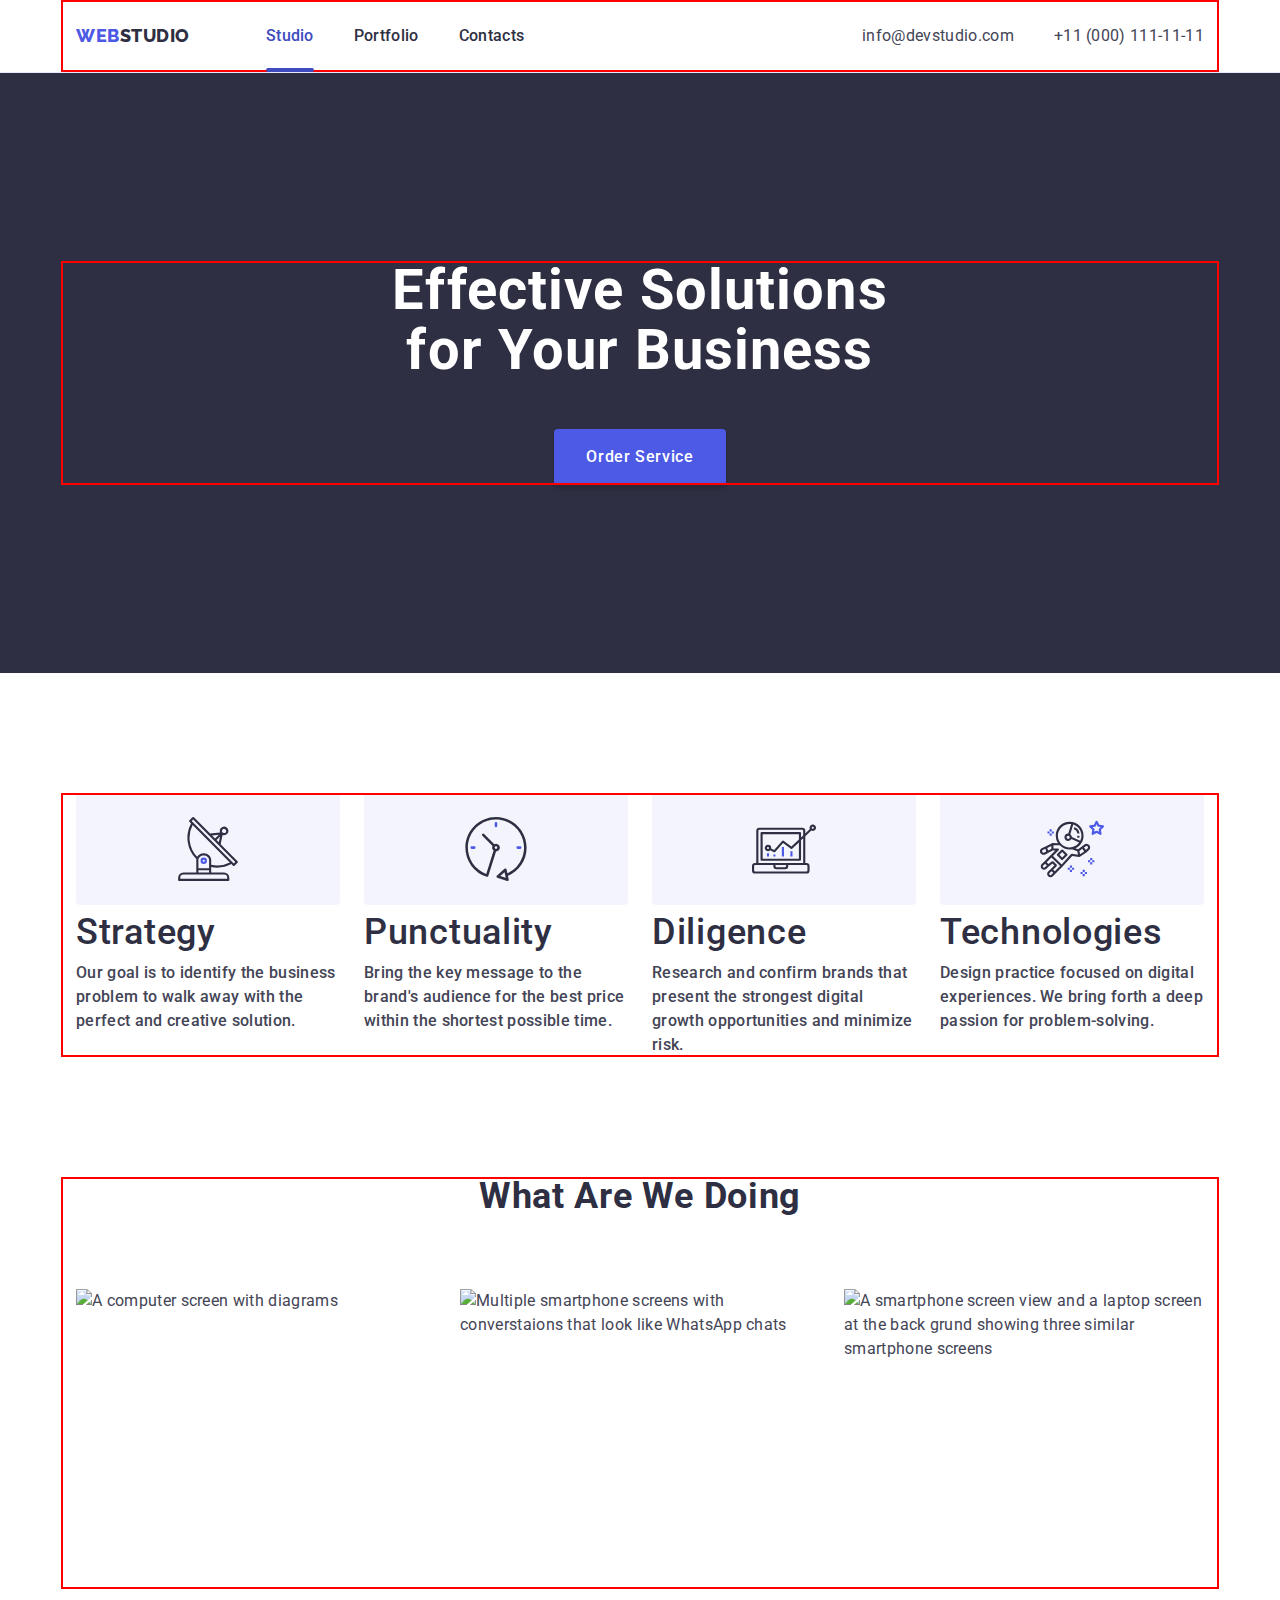
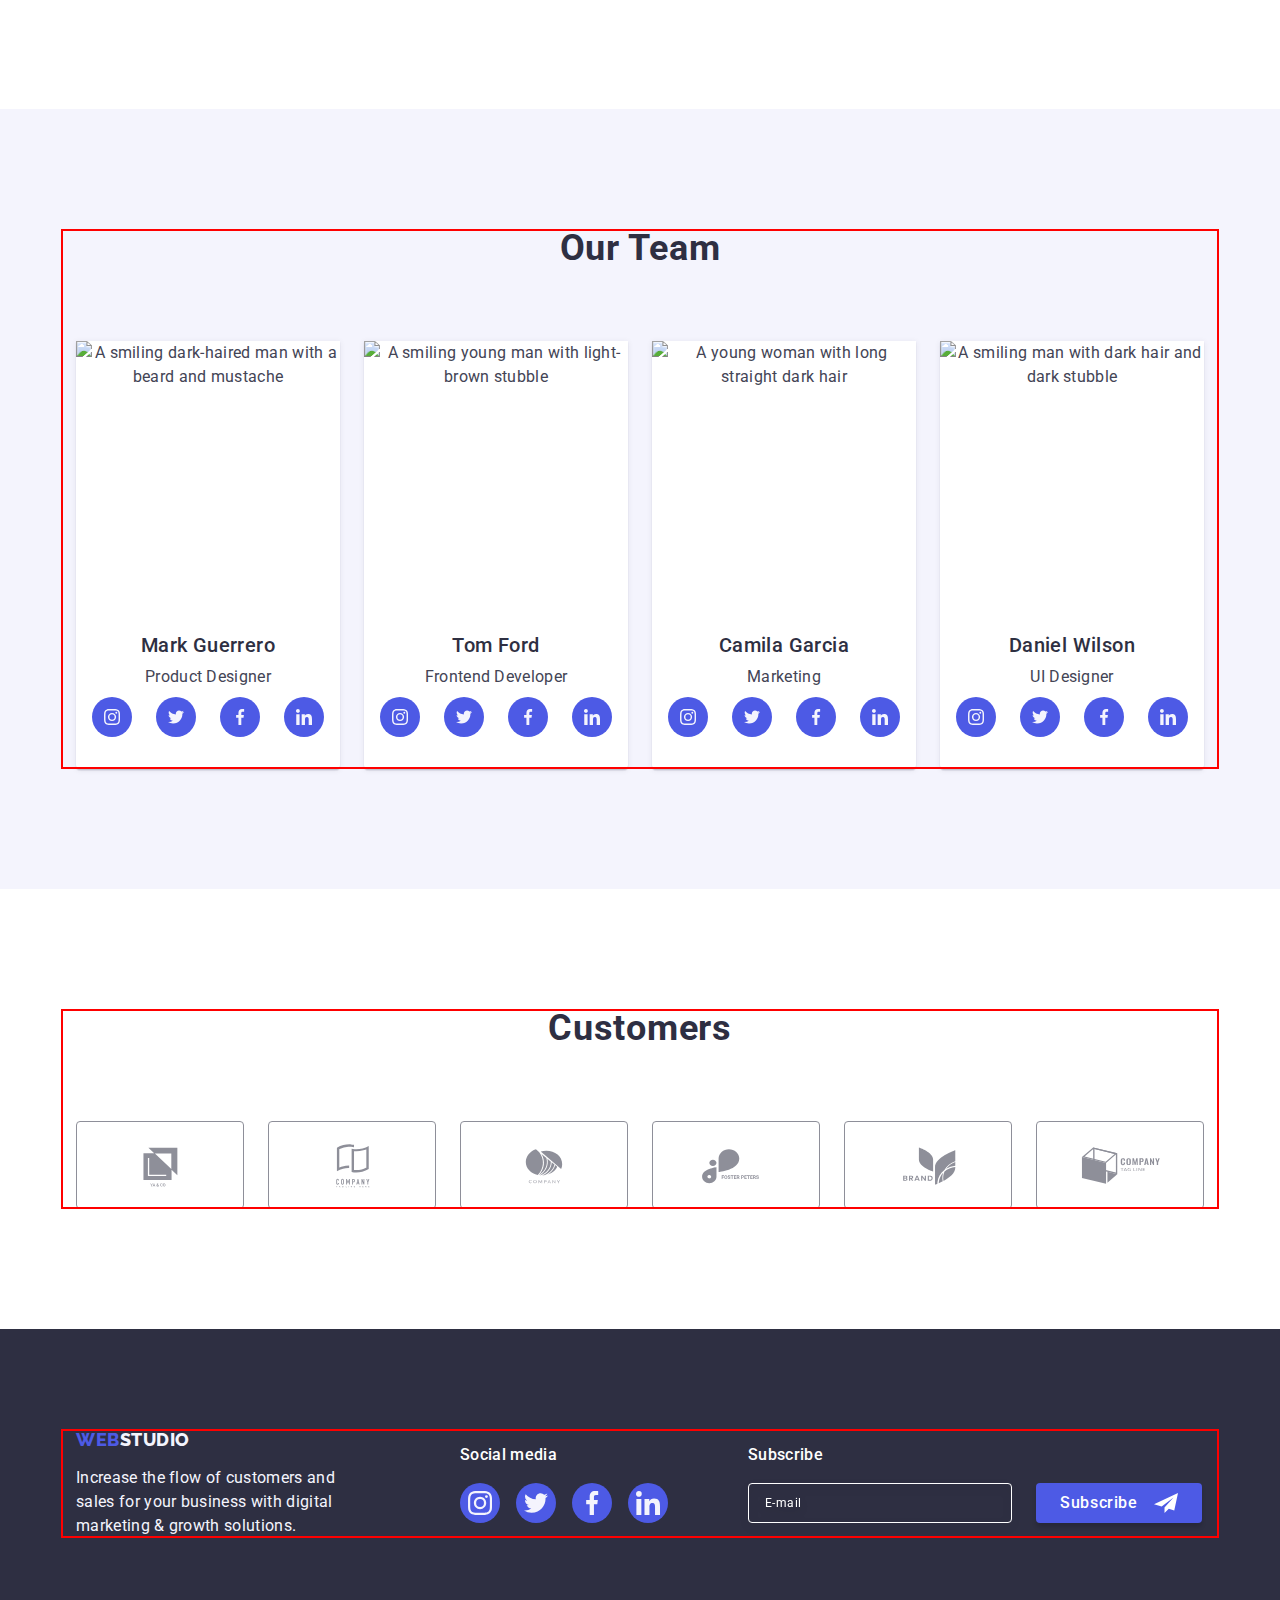
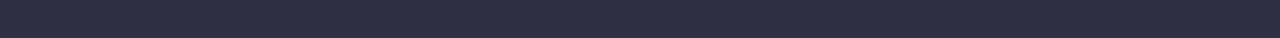
==== commit cd6d52e6: "v1 complete" ====
--- a/index.html
+++ b/index.html
@@ -117,10 +117,16 @@
           <h2 class="section-title">What are we doing</h2>
           <ul class="list work-list card-set">
             <li class="card-set-item">
-              <img src="./images/service1.jpg" width="360" height="300" alt="A computer screen with diagrams" />
-            </li>
-            <li class="card-set-item">
               <img
+                srcset="./images/service1.jpg 1x, ./images/service1@2x.jpg 2x"
+                src="./images/service1.jpg"
+                width="360"
+                height="300"
+                alt="A computer screen with diagrams" />
+            </li>
+            <li class="card-set-item">
+              <img
+                srcset="./images/service2.jpg 1x, ./images/service2@2x.jpg 2x"
                 src="./images/service2.jpg"
                 width="360"
                 height="300"
@@ -128,6 +134,7 @@
             </li>
             <li class="card-set-item">
               <img
+                srcset="./images/service3.jpg 1x, ./images/service3@2x.jpg 2x"
                 src="./images/service3.jpg"
                 width="360"
                 height="300"
@@ -144,6 +151,7 @@
           <ul class="list team-list card-set">
             <li class="card-set-item">
               <img
+                srcset="./images/team-mark-guerrero.jpg 1x, ./images/team-mark-guerrero@2x.jpg 2x"
                 src="./images/team-mark-guerrero.jpg"
                 width="264"
                 height="260"
@@ -195,6 +203,7 @@
             </li>
             <li class="card-set-item">
               <img
+                srcset="./images/team-tom-ford.jpg 1x, ./images/team-tom-ford@2x.jpg 2x"
                 src="./images/team-tom-ford.jpg"
                 width="264"
                 height="260"
@@ -246,6 +255,7 @@
             </li>
             <li class="card-set-item">
               <img
+                srcset="./images/team-camila-garcia.jpg 1x, ./images/team-camila-garcia@2x.jpg 2x"
                 src="./images/team-camila-garcia.jpg"
                 width="264"
                 height="260"
@@ -297,6 +307,7 @@
             </li>
             <li class="card-set-item">
               <img
+                srcset="./images/team-daniel-wilson.jpg 1x, ./images/team-daniel-wilson@2x.jpg 2x"
                 src="./images/team-daniel-wilson.jpg"
                 width="264"
                 height="260"
--- a/css/styles.css
+++ b/css/styles.css
@@ -67,6 +67,8 @@
 
 img {
   display: block;
+  max-width: 100%;
+  height: auto;
 }
 
 /* 
@@ -364,7 +366,7 @@
   margin-left: auto;
   margin-right: auto;
   background-color: var(--dark-bg-color);
-  background-image: linear-gradient(rgba(46, 47, 66, 0.7), rgba(46, 47, 66, 0.7)), url("../images/hero.jpg");
+  background-image: linear-gradient(rgba(46, 47, 66, 0.7), rgba(46, 47, 66, 0.7)), url("../images/hero-mob.jpg");
   background-repeat: no-repeat;
   background-position: center;
   background-size: cover;
@@ -372,17 +374,59 @@
   padding: 188px 0;
 }
 
+@media (min-device-pixel-ratio: 2), (min-resolution: 192dpi), (min-resolution: 2dppx) {
+  .hero {
+    background-image: linear-gradient(rgba(46, 47, 66, 0.7), rgba(46, 47, 66, 0.7)), url("../images/hero-mob@2x.jpg");
+  }
+}
+
+@media only screen and (min-width: 429px) {
+  .hero {
+    background-image: linear-gradient(rgba(46, 47, 66, 0.7), rgba(46, 47, 66, 0.7)), url("../images/hero-tablet.jpg");
+  }
+  @media (min-device-pixel-ratio: 2), (min-resolution: 192dpi), (min-resolution: 2dppx) {
+    .hero {
+      background-image: linear-gradient(rgba(46, 47, 66, 0.7), rgba(46, 47, 66, 0.7)),
+        url("../images/hero-tablet@2x.jpg");
+    }
+  }
+}
+
+@media only screen and (min-width: 769px) {
+  .hero {
+    background-image: linear-gradient(rgba(46, 47, 66, 0.7), rgba(46, 47, 66, 0.7)), url("../images/hero.jpg");
+  }
+  @media (min-device-pixel-ratio: 2), (min-resolution: 192dpi), (min-resolution: 2dppx) {
+    .hero {
+      background-image: linear-gradient(rgba(46, 47, 66, 0.7), rgba(46, 47, 66, 0.7)), url("../images/hero@2x.jpg");
+    }
+  }
+}
+
 /* Hero title. Effective Solutions for Your Business */
 .hero-title {
-  max-width: 496px;
+  max-width: 320px;
   margin-top: 0;
-  margin-bottom: 48px;
+  margin-bottom: 72px;
   margin-left: auto;
   margin-right: auto;
-  font-size: 56px;
-  line-height: 1.07;
+  font-size: 36px;
+  line-height: 1.11;
   letter-spacing: 0.02em;
   color: var(--white-text-color);
+}
+@media only screen and (min-width: 768px) {
+  .hero-title {
+    max-width: 496px;
+    margin-bottom: 36px;
+    font-size: 56px;
+    line-height: 1.07;
+  }
+}
+@media only screen and (min-width: 1158px) {
+  .hero-title {
+    margin-bottom: 48px;
+  }
 }
 
 /* Hero button. Order Service */
@@ -395,7 +439,8 @@
   box-shadow: 0px 4px 4px rgba(0, 0, 0, 0.15);
 }
 .hero .button:hover,
-.hero .button:focus {
+.hero .button:focus,
+.hero .button:active {
   background-color: var(--accent-color);
   color: var(--white-text-color);
 }
@@ -404,34 +449,27 @@
 
 /* ========== Features ========== */
 
-@media only screen and (max-width: 1157px) {
-  .feature-illustration {
-    display: none;
-  }
-  .feature-list .item-title {
-    font-size: 36px;
-    line-height: 1.11;
-  }
-  .feature-list .paragraph-text {
-    font-weight: 500;
-  }
-}
-
-@media only screen and (max-width: 767px) {
-  .feature-list {
-    --items: 1;
-    --indent: 72px;
-    justify-content: center;
-  }
-  .feature-list .card-set-item {
-    max-width: 396px;
-  }
-  .feature-list .item-title {
-    text-align: center;
-  }
-}
-
-@media only screen and (min-width: 768px) and (max-width: 1157px) {
+.feature-list {
+  --items: 1;
+  --indent: 72px;
+  justify-content: center;
+}
+.feature-list .card-set-item {
+  max-width: 396px;
+}
+.feature-list .item-title {
+  font-size: 36px;
+  line-height: 1.11;
+  text-align: center;
+}
+.feature-illustration {
+  display: none;
+}
+.feature-list .paragraph-text {
+  font-weight: 500;
+}
+
+@media only screen and (min-width: 768px) {
   .feature-list {
     --items: 2;
     --indent: 72px 24px;
@@ -439,6 +477,9 @@
   }
   .feature-list .card-set-item {
     max-width: 356px;
+  }
+  .feature-list .item-title {
+    text-align: left;
   }
 }
 
@@ -689,7 +730,8 @@
 }
 
 .portfolio .button:hover,
-.portfolio .button:focus {
+.portfolio .button:focus,
+.portfolio .button:active {
   background-color: var(--accent-color);
   color: var(--white-text-color);
   border: 1px solid transparent;
@@ -767,25 +809,28 @@
 /* ========== Footer ========== */
 
 .footer {
-  padding-top: 100px;
-  padding-bottom: 100px;
+  padding-top: 96px;
+  padding-bottom: 96px;
   background-color: var(--dark-bg-color);
-}
-
+  text-align: center;
+}
 .footer-set {
   display: flex;
-  align-items: baseline;
-}
-
+  flex-direction: column;
+  gap: 72px;
+  align-items: center;
+}
+.block-one {
+  width: 268px;
+}
 .footer .logo {
   display: inline-block;
   margin-bottom: 16px;
 }
-
 .footer-text {
   color: var(--light-text-color);
-}
-
+  text-align: left;
+}
 .footer-text-bold {
   font-size: 16px;
   font-weight: 500;
@@ -794,23 +839,12 @@
   color: var(--white-text-color);
   margin-bottom: 16px;
 }
-
-.block-one {
-  max-width: 264px;
-  margin-right: 120px;
-}
-
-.block-two {
-  max-width: 208px;
-  margin-right: 80px;
-}
-
+/* = Footer socials = */
 .footer .socials {
   display: flex;
   align-items: center;
   gap: 16px;
 }
-
 .footer .socials-link {
   display: flex;
   justify-content: center;
@@ -823,22 +857,23 @@
   transition-duration: 250ms;
   transition-timing-function: cubic-bezier(0.4, 0, 0.2, 1);
 }
-
 .footer .socials-link:hover,
 .footer .socials-link:focus {
   background-color: var(--success-color);
 }
-
-/* ========== Footer subscribe form ========== */
-
+/* = Footer subscribe form = */
 .subscribe-form {
   display: flex;
-  align-items: center;
-  gap: 24px;
-}
-
+  flex-wrap: wrap;
+  align-items: center;
+  justify-content: center;
+  gap: 16px;
+}
+.subscribe-form-label {
+  width: 100%;
+}
 .subscribe-form-input {
-  width: 264px;
+  width: 100%;
   height: 40px;
   padding: 8px 16px;
   flex-shrink: 0;
@@ -853,15 +888,12 @@
   letter-spacing: 0.48px;
   transition: border-color 250ms cubic-bezier(0.4, 0, 0.2, 1);
 }
-
 .subscribe-form-input:focus {
   border-color: var(--brand-color);
 }
-
 .subscribe-form-input::placeholder {
   color: currentColor;
 }
-
 .subscribe-form .button {
   display: flex;
   align-items: center;
@@ -873,13 +905,58 @@
   box-shadow: 0px 4px 4px rgba(0, 0, 0, 0.15);
 }
 .subscribe-form .button:hover,
-.subscribe-form .button:focus {
+.subscribe-form .button:focus,
+.subscribe-form .button:active {
   background-color: var(--accent-color);
   color: var(--white-text-color);
 }
-
 .footer-button-icon {
   margin-left: 16px;
+}
+
+@media only screen and (min-width: 768px) {
+  .footer {
+    text-align: left;
+  }
+  .footer-set {
+    display: flex;
+    flex-direction: row;
+    flex-wrap: wrap;
+    gap: 72px 24px;
+  }
+  .block-one {
+    max-width: 264px;
+  }
+  .subscribe-form {
+    display: flex;
+    flex-wrap: nowrap;
+    align-items: center;
+    gap: 24px;
+  }
+  .subscribe-form-label {
+    width: 264px;
+  }
+}
+
+@media only screen and (min-width: 1158px) {
+  .footer {
+    padding-top: 100px;
+    padding-bottom: 100px;
+  }
+  .footer-set {
+    display: flex;
+    flex-direction: row;
+    flex-wrap: nowrap;
+    /*align-items: baseline;*/
+    gap: 0;
+  }
+  .block-one {
+    margin-right: 120px;
+  }
+  .block-two {
+    max-width: 208px;
+    margin-right: 80px;
+  }
 }
 
 /* ========== Modal styles ========== */
@@ -1104,7 +1181,8 @@
   box-shadow: 0px 4px 4px rgba(0, 0, 0, 0.15);
 }
 .modal-form .button:hover,
-.modal-form .button:focus {
+.modal-form .button:focus,
+.modal-form .button:active {
   background-color: var(--accent-color);
   color: var(--white-text-color);
 }
@@ -1194,6 +1272,7 @@
   text-decoration: none;
   color: var(--dark-text-color);
   font-size: 36px;
+  font-style: normal;
   font-weight: 700;
   line-height: 1.11;
   letter-spacing: 0.72px;
@@ -1213,19 +1292,19 @@
   margin-bottom: 48px;
 }
 
-.menu-container .mobile-contacts .phone {
+.menu-container .mobile-contacts .phone .link {
   color: var(--brand-color);
   font-size: 36px;
-  /*font-style: normal;*/
+  font-style: normal;
   font-weight: 700;
   line-height: 1.11;
   letter-spacing: 0.72px;
 }
 
-.menu-container .mobile-contacts .email {
+.menu-container .mobile-contacts .email .link {
   color: var(--primary-text-color);
   font-size: 20px;
-  /*font-style: normal;*/
+  font-style: normal;
   font-weight: 500;
   line-height: 1.2;
   letter-spacing: 0.4px;
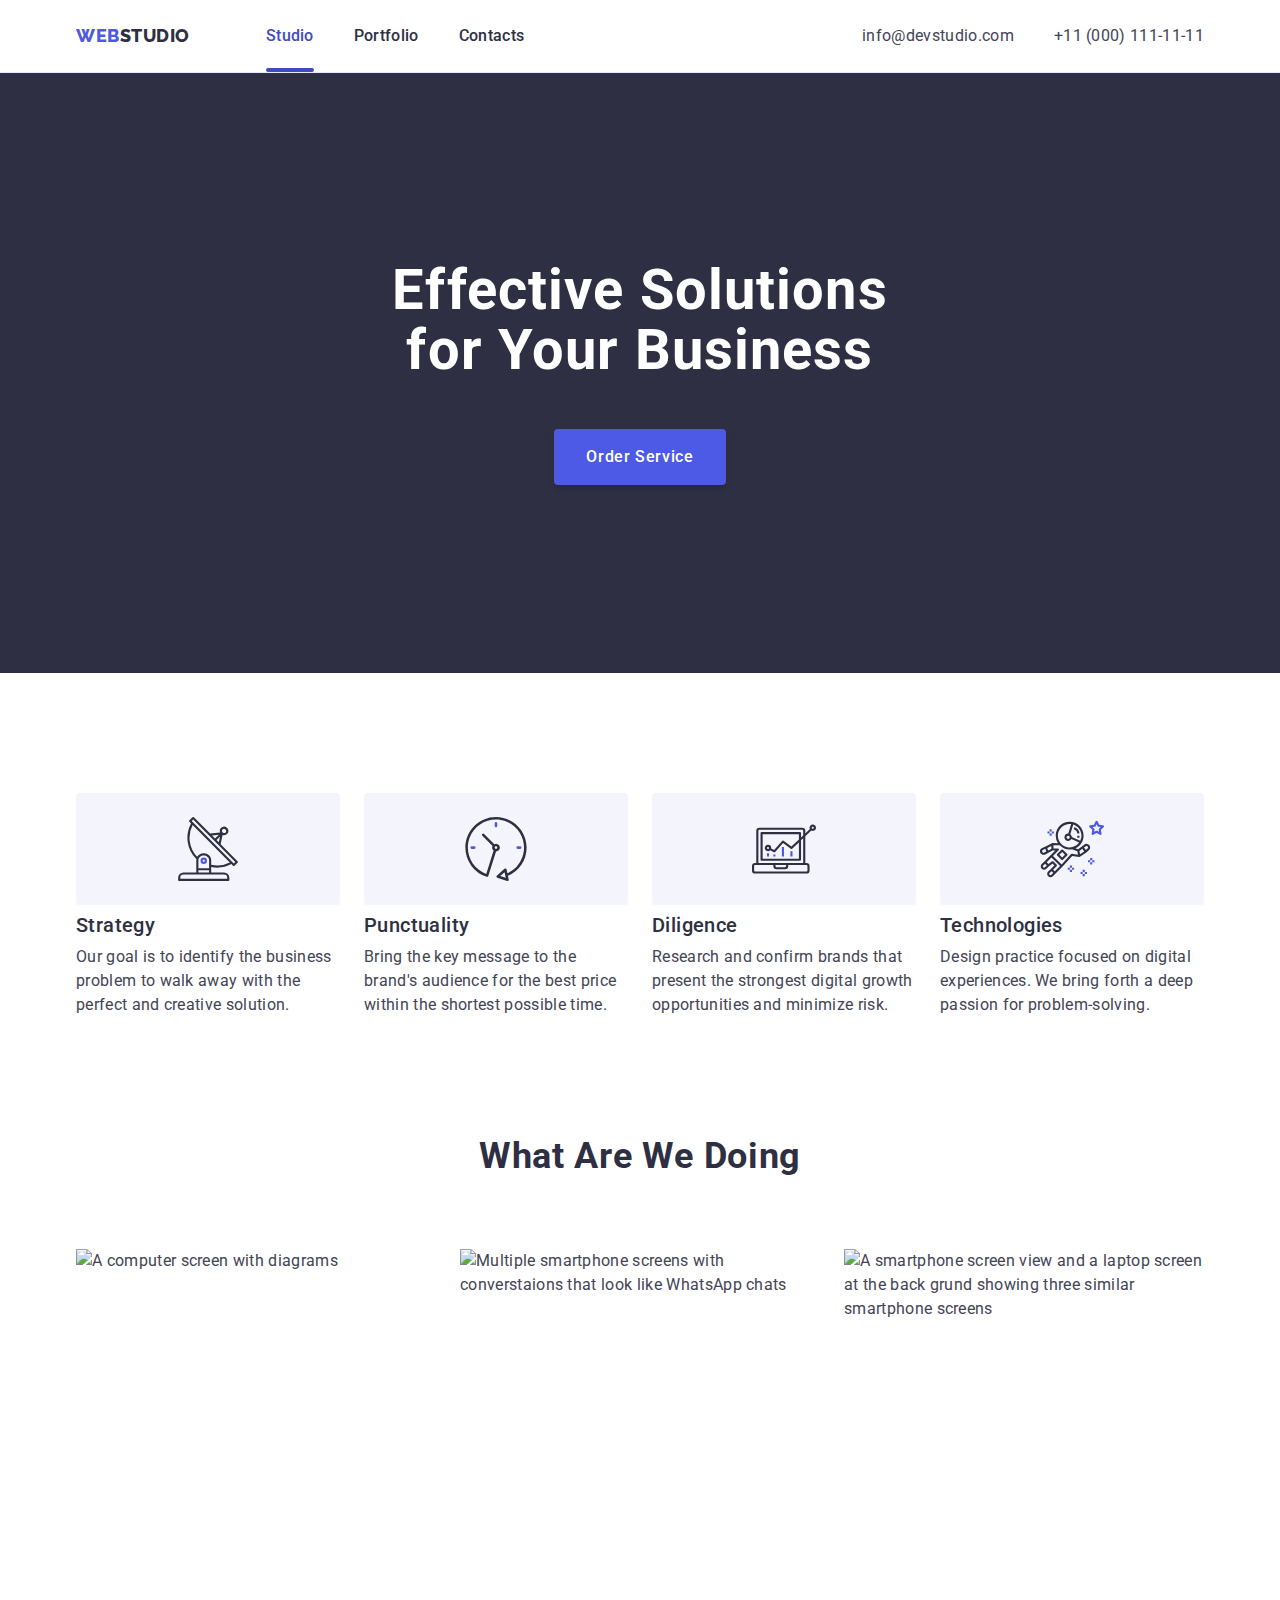
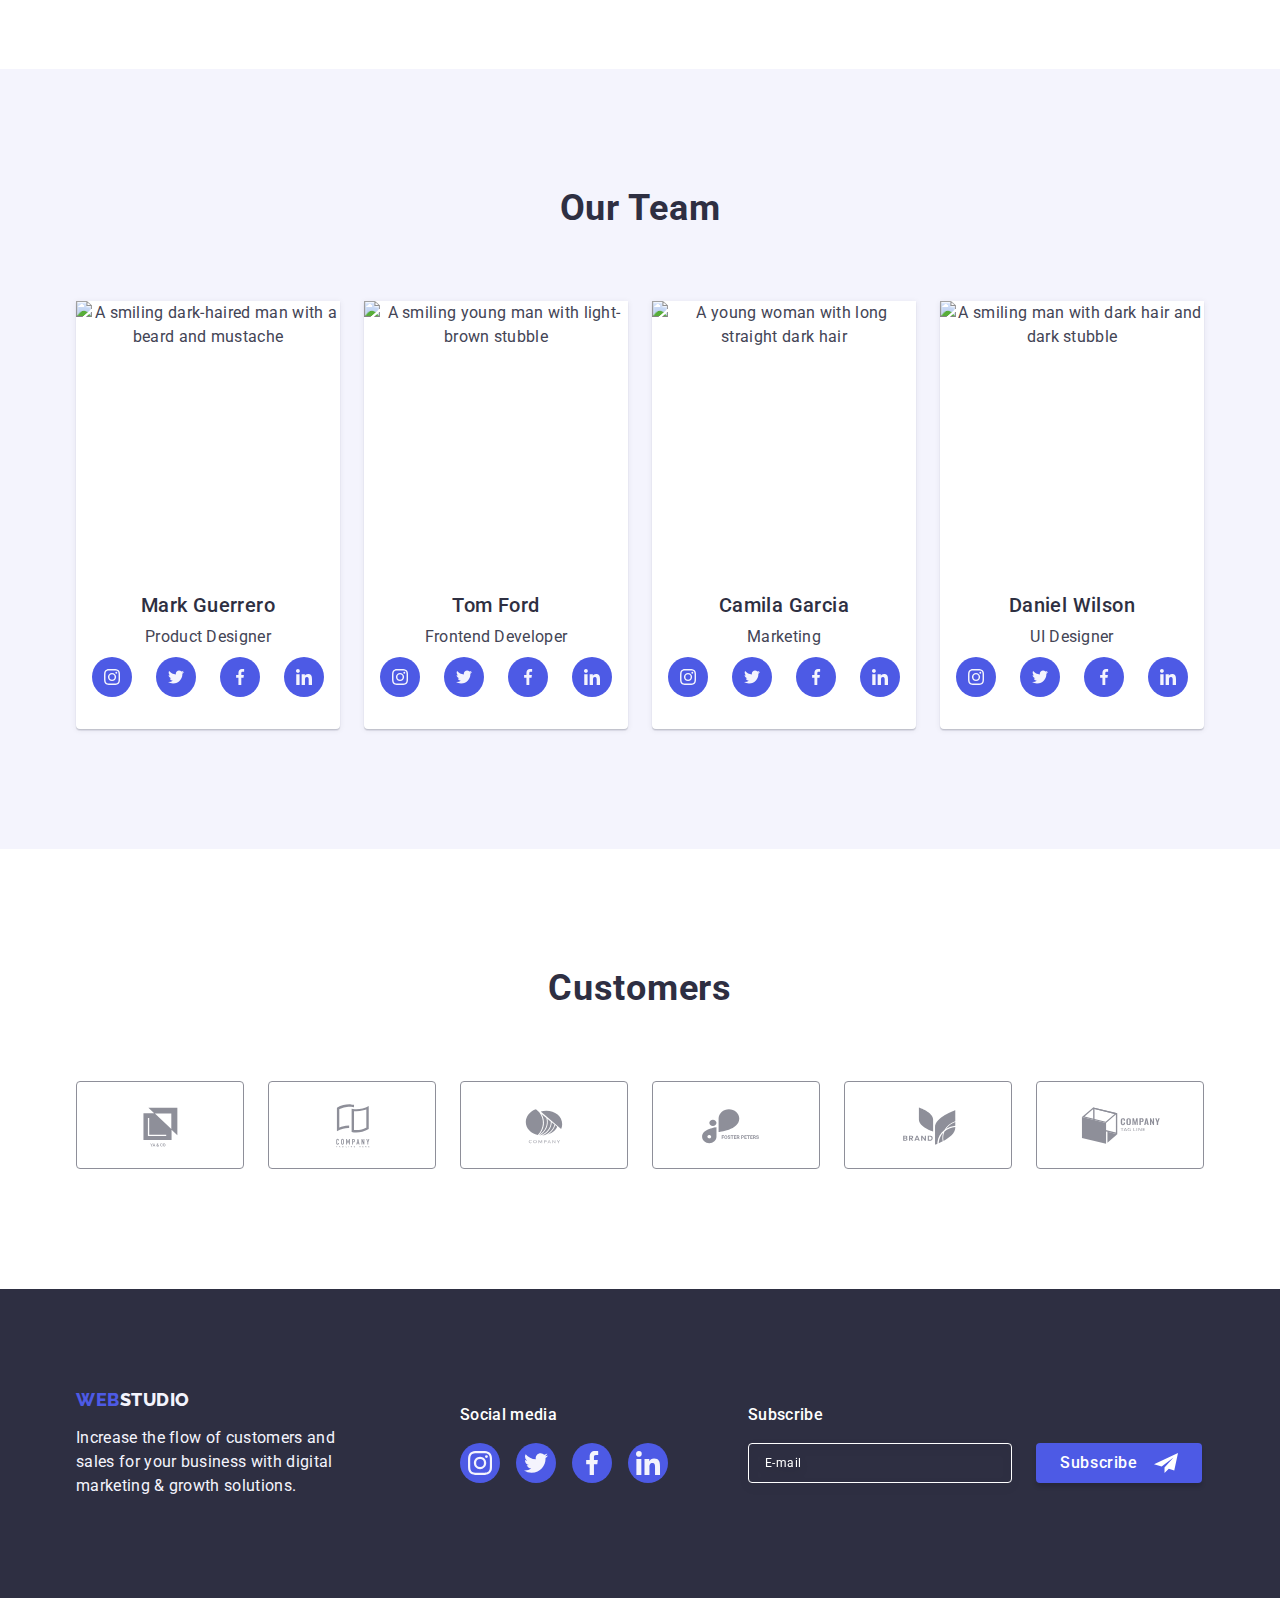
==== commit d8ec47f2: "v2 mentor's corrections" ====
--- a/index.html
+++ b/index.html
@@ -550,7 +550,7 @@
         </svg>
       </button>
       <ul class="mobile-menu list">
-        <li class="mobile-menu-item"><a href="" class="link">Studio</a></li>
+        <li class="mobile-menu-item"><a href="" class="link current">Studio</a></li>
         <li class="mobile-menu-item"><a href="" class="link">Portfolio</a></li>
         <li class="mobile-menu-item"><a href="" class="link">Contacts</a></li>
       </ul>
--- a/css/styles.css
+++ b/css/styles.css
@@ -117,8 +117,8 @@
   margin-right: auto;
   padding-left: 16px;
   padding-right: 16px;
-  outline: 2px solid red;
-  outline-offset: -2px;
+  /*outline: 2px solid red;
+  outline-offset: -2px;*/
 }
 /* Tablet screen */
 @media screen and (min-width: 768px) {
@@ -243,7 +243,7 @@
   margin-right: 76px;
 }
 
-@media only screen and (min-width: 768px) and (max-width: 1157px) {
+@media only screen and (min-width: 768px) and (max-width: 1157.8px) {
   .header .logo {
     margin-right: 120px;
   }
@@ -261,7 +261,7 @@
   margin-right: auto;
   gap: 40px;
 }
-@media only screen and (max-width: 767px) {
+@media only screen and (max-width: 767.8px) {
   .site-nav {
     display: none;
   }
@@ -273,12 +273,12 @@
   gap: 40px;
   font-style: normal;
 }
-@media only screen and (max-width: 767px) {
+@media only screen and (max-width: 767.8px) {
   .contact-nav {
     display: none;
   }
 }
-@media only screen and (min-width: 768px) and (max-width: 1157px) {
+@media only screen and (min-width: 768px) and (max-width: 1157.8px) {
   .contact-nav {
     flex-direction: column;
     gap: 12px;
@@ -311,7 +311,7 @@
   transition-duration: 250ms;
   transition-timing-function: cubic-bezier(0.4, 0, 0.2, 1);
 }
-@media only screen and (min-width: 768px) and (max-width: 1157px) {
+@media only screen and (min-width: 768px) and (max-width: 1157.8px) {
   .contact-nav.list .link {
     padding-top: 0;
     padding-bottom: 0;
@@ -371,7 +371,7 @@
   background-position: center;
   background-size: cover;
   text-align: center;
-  padding: 188px 0;
+  padding: 112px 0;
 }
 
 @media (min-device-pixel-ratio: 2), (min-resolution: 192dpi), (min-resolution: 2dppx) {
@@ -424,6 +424,9 @@
   }
 }
 @media only screen and (min-width: 1158px) {
+  .hero {
+    padding: 188px 0;
+  }
   .hero-title {
     margin-bottom: 48px;
   }
@@ -459,7 +462,9 @@
 }
 .feature-list .item-title {
   font-size: 36px;
+  font-weight: 700;
   line-height: 1.11;
+  letter-spacing: 0.72px;
   text-align: center;
 }
 .feature-illustration {
@@ -491,6 +496,15 @@
   }
   .feature-list .card-set-item {
     max-width: 264px;
+  }
+  .feature-list .item-title {
+    font-size: 20px;
+    font-weight: 500;
+    line-height: 1.2;
+    letter-spacing: 0.4px;
+  }
+  .feature-list .paragraph-text {
+    font-weight: 400;
   }
   .feature-illustration {
     display: flex;
@@ -530,7 +544,7 @@
 .section.work {
   padding-top: 0;
 }
-@media only screen and (max-width: 1157px) {
+@media only screen and (max-width: 1157.8px) {
   .section.work {
     display: none;
   }
@@ -557,14 +571,14 @@
   background-color: var(--light-bg-color);
 }
 
-@media only screen and (max-width: 767px) {
+@media only screen and (max-width: 767.8px) {
   .team-list {
     --items: 1;
     --indent: 72px;
     justify-content: center;
   }
 }
-@media only screen and (min-width: 768px) and (max-width: 1157px) {
+@media only screen and (min-width: 768px) and (max-width: 1157.8px) {
   .team-list {
     --items: 2;
     --indent: 64px 24px;
@@ -640,7 +654,7 @@
 
 /* Customers */
 
-@media only screen and (max-width: 767px) {
+@media only screen and (max-width: 767.8px) {
   .customers-list {
     --items: 2;
     --indent: 72px 16px;
@@ -648,7 +662,10 @@
   }
 }
 
-@media only screen and (min-width: 768px) and (max-width: 1157px) {
+@media only screen and (min-width: 768px) and (max-width: 1157.8px) {
+  .customers .container {
+    width: 584px;
+  }
   .customers-list {
     --items: 3;
     --indent: 72px 24px;
@@ -667,6 +684,17 @@
 .customers-list .card-set-item {
   box-sizing: border-box;
   height: 88px;
+}
+
+@media only screen and (max-width: 767.8px) {
+  .customers-list .card-set-item {
+    max-width: 190px;
+  }
+}
+@media only screen and (min-width: 768px) {
+  .customers-list .card-set-item {
+    max-width: 168px;
+  }
 }
 
 .customers-link {
@@ -938,6 +966,12 @@
   }
 }
 
+@media only screen and (min-width: 768px) and (max-width: 1157.8px) {
+  .footer .container {
+    width: 584px;
+  }
+}
+
 @media only screen and (min-width: 1158px) {
   .footer {
     padding-top: 100px;
@@ -969,6 +1003,7 @@
   height: 100%;
   background-color: var(--navyblue-modal);
   transition: opacity 250ms cubic-bezier(0.4, 0, 0.2, 1), visibility 250ms cubic-bezier(0.4, 0, 0.2, 1);
+  overflow: scroll;
 }
 
 .backdrop.is-hidden {
@@ -992,6 +1027,17 @@
     0px 1px 1px 0px rgba(0, 0, 0, 0.14);
   transition: opacity 250ms cubic-bezier(0.4, 0, 0.2, 1) 250ms, transform 250ms cubic-bezier(0.4, 0, 0.2, 1) 250ms;
 }
+@media only screen and (max-width: 427.8px) {
+  .modal {
+    max-width: 95%;
+  }
+}
+@media only screen and (max-width: 767.8px) {
+  .modal {
+    top: 20px;
+    transform: translateX(-50%);
+  }
+}
 
 .backdrop.is-hidden .modal {
   opacity: 0;
@@ -1039,6 +1085,13 @@
   text-align: center;
   font-weight: 500;
   letter-spacing: 0.32px;
+}
+@media only screen and (max-width: 427.8px) {
+  .modal-caption {
+    font-size: 12px;
+    font-weight: 400;
+    text-align: left;
+  }
 }
 
 .modal-form-field {
@@ -1231,6 +1284,7 @@
   z-index: 999;
   transform: translateX(100%);
   transition: transform 250ms ease-in-out;
+  overflow: scroll;
 }
 
 .menu-container.is-open {
@@ -1263,7 +1317,7 @@
   margin-bottom: auto;
 }
 
-.mobile-menu-item:not(:last-child) {
+.mobile-menu-item {
   margin-bottom: 40px;
 }
 
@@ -1280,6 +1334,7 @@
   transition: color 250ms cubic-bezier(0.4, 0, 0.2, 1);
 }
 
+.mobile-menu .link.current,
 .mobile-menu .link:active {
   color: var(--accent-color);
 }
@@ -1314,6 +1369,7 @@
   max-width: 100%;
   display: flex;
   gap: 56px;
+  /*calc((100% - 4 * 40px - 40px) / 3);*/
 }
 
 .menu-container .socials-link {
@@ -1332,3 +1388,12 @@
 .footer .socials-link:focus {
   background-color: var(--accent-color);
 }
+
+@media only screen and (max-width: 427.8px) {
+  .menu-container .mobile-contacts .phone .link {
+    font-size: 24px;
+  }
+  .menu-container .socials {
+    gap: 24px;
+  }
+}
